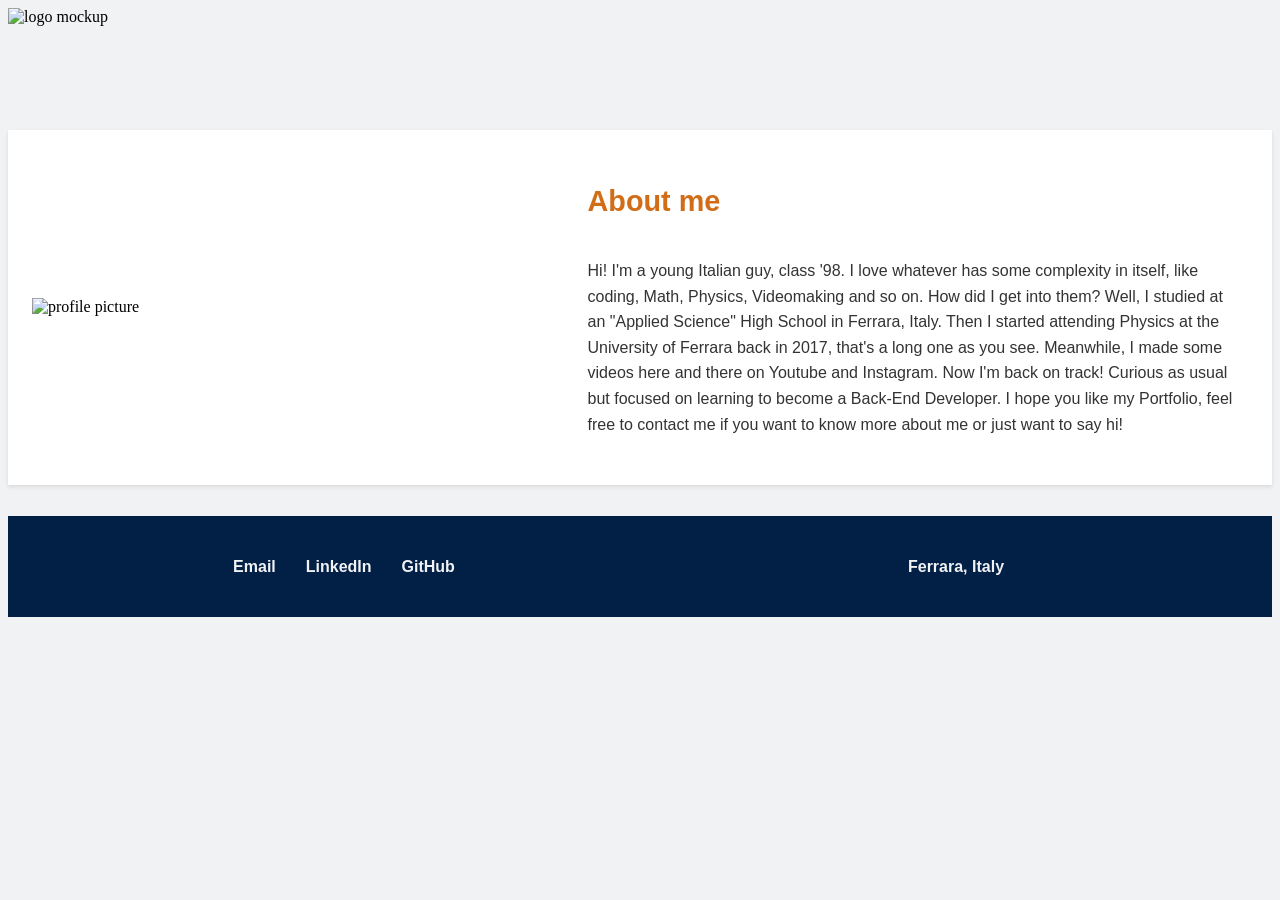
==== docs/index.html @ a234639b "try again" ====
<!DOCTYPE html>
<html lang="en">
<head>
    <meta charset="UTF-8">
    <meta name="viewport" content="width=device-width, initial-scale=1.0">

    <!-- Favicon and title of the page -->
    <title>Francesco Volpe Portfolio</title>
    <link rel="icon" type="image/x-icon" href="../images/favicon_logo/favicon.ico">
    <link rel="icon" href="../images/favicon_logo/favicon-32x32.png" sizes="32x32">
    <link rel="icon" href="../images/favicon_logo/favicon-48x48.png" sizes="48x48">
    <link rel="icon" href="../images/favicon_logo/favicon-192x192.png" sizes="192x192">
    <link rel="icon" href="../images/favicon_logo/favicon-512x512.png" sizes="512x512">
    <link rel="apple-touch-icon-precomposed" href="../images/favicon_logo/apple-touch-icon.png">

    <!-- Link to the CSS file -->
    <link rel="stylesheet" href="../css/style.css">
</head>
<body>
    <header>
        <!-- Logo Mockup at the top, navbar on the top right and my name -->
        <div class="header">
            <!-- Header backroung picture, a personal mockup -->
            <img src="../images/logo_mockup.png" alt="logo mockup">
            <!-- Navbar with cross references -->
            <nav>
                <ul>
                    <li><a href="index.html" alt="home">Home</a></li>
                    <li><a href="about.html" alt="more about me">About</a></li>
                    <li><a href="projects.html" alt="personal projects">Projects</a></li>
                    <li><a href="contact.html" alt="contact information">Contact</a></li>
                </ul>
            </nav>
            <div class="header-text">
                <h1>Francesco Volpe</h1>
                <h3>Welcome to my personal Portfolio.</h3>
            </div>
        </div>
    </header>

    <main>
        <div class="info" id="about-me">
            <img src="../images/profile_picture.png" alt="profile picture">
            <div class="info-text">
                <h2>About me</h2>
                <p>Hi! I'm a young Italian guy, class '98. I love whatever has some complexity in itself, like coding, Math, Physics, Videomaking and so on. How did I get into them? Well, I studied at an "Applied Science" High School in Ferrara, Italy. Then I started attending Physics at the University of Ferrara back in 2017, that's a long one as you see. Meanwhile, I made some videos here and there on Youtube and Instagram. Now I'm back on track! Curious as usual but focused on learning to become a Back-End Developer. I hope you like my Portfolio, feel free to contact me if you want to know more about me or just want to say hi!</p>
            </div>
        </div>
    </main>

    <footer>
        <nav>
            <ul>
                <li>
                    <a href="mailto:francesco.volpe@example.com">Email</a>
                </li>
                <li>
                    <a href="https://www.linkedin.com/in/francesco-volpe-a74a031b6/" target="_blank">LinkedIn</a>
                </li>
                <li>
                    <a href="https://github.com/TheFox43" target="_blank">GitHub</a>
                </li>
            </ul>
        </nav>
        <p>Ferrara, Italy</p>
    </footer>

    <script src="js/main.js"></script>
</body>
</html>
---- css/style.css ----
/*
** Gloabl Page Style
*/

body{
    background-color: #f0f2f4;
}

/*
** Style for the footer
*/

footer{
    background-color: #021f45;
    padding: 2% 0%;
    display: grid;
    grid-template-columns: 1fr 1fr;
    font-family: 'Montserrat', sans-serif;
}

footer nav{
    grid-column: 1 / 1;
    justify-self: center;
}

footer nav ul{
    display: flex;
    gap: 30px;
    list-style: none;
}

footer nav a{
    color: #f0f2f4;
    text-decoration: none;
    font-weight: bold;
}

footer p{
    color: #f0f2f4;
    padding-inline: 30px;
    font-weight: bold;
    grid-column: 2 / 2;
    justify-self: center;
}

@media (max-width: 768px) {
    footer nav ul{
        gap: 20px;
    }

    footer nav a{
        justify-self: start;
    }

    footer p{
        justify-self: end;
    }
}

/*
**
** Style for the index.html page
**
*/

/*
** Style for the header image and nav bar
*/

.header{
    /* Position of the header box in the page */
    display: grid;
    width: 100%;
}

.header img{
    grid-area: 1 / 1;
    width: 100%;
    height: auto;
    display: block; /* Idk what it is but it helps */
}

.header nav{
    /* Position of the nav bar inside the header box */
    grid-area: 1 / 1;
    justify-self: end;
    align-self: start;
    margin: 20px;

    /* Style of the entire nav text */
    font-family: 'Montserrat', sans-serif;
    font-size: 1em;
}

.header nav ul{
    display: flex;
    gap: 20px;
    list-style: none;
}

.header nav a{
    color: #f0f2f4;
    text-decoration: none;
    font-weight: bold;
}

/*
** Style for the header text
*/

.header-text{
    /* Position of the header text inside the header box */
    grid-area: 1 / 1;
    display: flex;
    flex-direction: column;
    justify-self: center;
    align-self: center;
    transform: translateX(+50%); /* Move the text to the right to be starting at the middle of the image */

    /* Style of the header text */
    font-family: 'Montserrat', sans-serif;
}

.header-text h1{
    /* Style of the h1 name text */
    color: #f0f2f4;
    font-size: 2.8em;
    margin: 0;
}

.header-text h3{
    /* Style of the h3 welcome text */
    color: #f0f2f4;
    font-size: 1.2em;
    margin: 5px 0 0 0;
}

/*
** Responsive design for the personal info section: smartphones
*/

@media (max-width: 768px) {
    .header nav{
        font-size: 0.8em;
    }

    .header-text{
        grid-template-columns: 1fr 1fr;
        transform: translate(+50%, +25%);
    }

    .header-text h1{
        font-size: 1.2em;
    }

    .header-text h3{
        display: none;
    }
}

/*
** Main body style
*/

/*
** Style for the personal info section
*/

.info{
    /* Position and structure of the info box in the page */
    display: grid;
    grid-template-columns: 2fr 3fr;
    width: 100%;

    /* Structure of the elements inside the info box */
    gap: 5%;
    align-items: center;
    justify-items: center;

    /* Style of the info box in the page */
    margin: 2.5% 0%;
    padding: 2.5% 0%;
    background-color: #fff;
    box-shadow: 0 2px 4px rgba(0,0,0,0.1);
}

.info img{
    width: 90%;
    height: auto;
    align-self: center;
    justify-self: center;
}

.info-text{
    /* Position of the header text inside the header box */
    display: flex;
    width: 90%;
    flex-direction: column;
    align-self: center;
    justify-self: center;

    /* Style of the header text */
    font-family: 'Montserrat', sans-serif;
}

.info-text h2{
    font-size: 1.8em;
    color: #d16d16;
}

.info-text p{
    font-size: 1em;
    line-height: 1.6;
    color: #333;
}

.info-text p a{
    color: #d16d16;
    text-decoration: none;
    font-weight: bold;
}

/*
** Responsive design for the personal info section: smartphones
*/

@media (max-width: 768px) {
    .info {
        grid-template-columns: 1fr;
        gap: 20px;
    }

    .info img {
        width: 80%;
        height: auto;
        grid-row: auto;
    }

    .info-text h2{
        font-size: 1.5em;
    }
}

/*
**
** Style for the about.html page
**
*/

.info-welcome{
    /* Position and structure of the info box in the page */
    width: 100%;
    align-items: center;

    /* Style of the info box in the page */
    margin: 2% 0%;
    padding: 2% 0%;
    background-color: #fff;
    box-shadow: 0 2px 4px rgba(0,0,0,0.1);

    /* Style of the header text */
    font-family: 'Montserrat', sans-serif;
}

.info-welcome h2{
    padding-inline: 5%;
    font-size: 1.8em;
    color: #d16d16;
}

.info-welcome p{
    padding-inline: 5%;
    font-size: 1em;
    line-height: 1.6;
    color: #333;
}

/*
** Responsive design for the personal info welcome section: smartphones
*/

@media (max-width: 768px) {
    .info-welcome h2{
        text-align: center;
        font-size: 1.5em;
    }

    .info-welcome p{
        text-align: center;
        font-size: 1em;
    }
}

/*
** Style for the education section
*/

.edu{
    /* Position and structure of the info box in the page */
    width: 100%;

    /* Style of the info box in the page */
    margin: 2% 0%;
    padding: 2% 0%;
    background-color: #fff;
    box-shadow: 0px 2px 4px rgba(0,0,0,0.1);

    /* Style of the header text */
    font-family: 'Montserrat', sans-serif;
}

.edu h2{
    padding-inline: 5%;
    font-size: 1.8em;
    color: #d16d16;
}

.title{
    display: grid;
    width: 100%;
    grid-template-columns: 2fr 3fr;

    /* Style of the info box in the page */
    margin: 5% 0%;
    padding: 5% 0%;
    background-color: #f0f2f4;
    box-shadow: 0px 2px 4px rgba(0,0,0,0.1);

    /* Style of the header text */
    font-family: 'Montserrat', sans-serif;
}

.title p{
    grid-column: 2 / 2;
    padding-inline: 5%;
    font-size: 1em;
    line-height: 1.6;
    color: #333;
}

.school{
    grid-column: 1 / 1;
    display: flex;
    flex-direction: column;
}

.school h3{
    padding-inline: 15%;
    font-size: 1.2em;
    color: #021f45;
}

.school h4{
    padding-inline: 15%;
    font-size: 1em;
    color: #021f45;
}

/*
** Responsive design for the personal info education section: smartphones
*/

@media (max-width: 768px) {
    .edu h2{
        text-align: center;
        font-size: 1.5em;
    }

    .title{
        grid-template-columns: 1fr;
        align-items: center;
    }

    .title p{
        grid-column: 1 / 1;;
        text-align: center;
    }

    .school h3{
        margin: 0 0;
        text-align: center;
    }

    .school h4{
        margin: 0 0;
        text-align: center;
    }
}

/*
** Style for the work section
*/

.work{
    /* Position and structure of the info box in the page */
    width: 100%;

    /* Style of the info box in the page */
    margin: 2% 0%;
    padding: 2% 0%;
    background-color: #fff;
    box-shadow: 0px 2px 4px rgba(0,0,0,0.1);

    /* Style of the header text */
    font-family: 'Montserrat', sans-serif;
}

.work h2{
    padding-inline: 5%;
    font-size: 1.8em;
    color: #d16d16;
}

.job{
    /* Position and structure of the info box in the page */
    display: grid;
    width: 100%;
    grid-template-columns: 2fr 3fr;

    /* Style of the info box in the page */
    margin: 5% 0%;
    padding: 5% 0%;
    background-color: #f0f2f4;
    box-shadow: 0px 2px 4px rgba(0,0,0,0.1);

    /* Style of the header text */
    font-family: 'Montserrat', sans-serif;
}

.job p{
    grid-column: 2 / 2;
    padding-inline: 5%;
    font-size: 1em;
    line-height: 1.6;
    color: #333;
}

.company{
    grid-column: 1 / 1;
    display: flex;
    flex-direction: column;
}

.company h3{
    padding-inline: 15%;
    font-size: 1.2em;
    color: #021f45;
}

.company h4{
    padding-inline: 15%;
    font-size: 1em;
    color: #021f45;
}

/*
** Responsive design for the personal info work section: smartphones
*/

@media (max-width: 768px) {
    .work h2{
        text-align: center;
        font-size: 1.5em;
    }

    .job{
        grid-template-columns: 1fr;
        align-items: center;
    }

    .job p{
        grid-column: 1 / 1;
        text-align: center;
    }

    .company h3{
        margin: 0 0;
        text-align: center;
    }

    .company h4{
        margin: 0 0;
        text-align: center;
    }
}

/*
**
** Style for the contact.html page
**
*/

/*
** Style for the contact form section
*/

.contact{
    /* Position and structure of the form box in the page */
    width: 100%;
    display: grid;
    grid-template-columns: 2fr 3fr;
    gap: 5%;

    /* Style of the form box in the page */
    margin: 2% 0%;
    padding: 2% 0%;
    background-color: #fff;
    box-shadow: 0px 2px 4px rgba(0,0,0,0.1);

    /* Style of the form text */
    font-family: 'Montserrat', sans-serif;
}

.contact h2{
    grid-column: 1;
    padding-inline: 10%;
    font-size: 1.8em;
    color: #d16d16;
}

.contact form{
    grid-column: 1;
    width: 100%;

    display: flex;
    flex-direction: column;
    gap: 5%;
    padding-inline: 10%;
    justify-items: start;
    align-items: center;
}

.contact form label{
    display: flex;
    flex-direction: column;
    align-self: flex-start;
    color: #021f45;
    font-size: 1em;
}

.contact form input{
    width: 100%;
    margin: 2% 0%;
    padding: 5% 5%;
    font-family: 'Montserrat', sans-serif;
    border: 2px solid #021f45;
    border-radius: 8px;
}

.contact form textarea{
    width: 100%;
    max-width: none;
    margin: 2% 0%;
    padding: 5% 5%;
    font-family: 'Montserrat', sans-serif;
    border: 2px solid #021f45;
    border-radius: 8px;
}

.contact form button{
    align-self: flex-start;
    margin: 2% 0%;
    padding: 10px 20px;
    background-color: #d16d16;
    color: #f0f2f4;
    border: 2px solid #021f45;
    border-radius: 8px;
    font-weight: bold;
    cursor: pointer;
    font-family: 'Montserrat', sans-serif;
}

.maps{
    grid-column: 2;
    width: 100%;
    display: flex;
    justify-self: center;
    align-self: center;
}

.maps iframe{
    width: 90%;
    height: 90%;
    min-height: 400px;
    border-radius: 8px;
}

/*
** Responsive design for the contact form section: smartphones
*/

@media (max-width: 768px) {
    .contact{
        grid-template-columns: 1fr;
        align-items: center;
    }

    .contact h2{
        grid-column: 1;
        text-align: center;
        font-size: 1.5em;
    }

    .contact form{
        grid-column: 1;
        align-items: center;
        justify-self: center;
    }

    .contact form label{
        align-items: center;
        justify-self: center;
    }

    .contact form button{
        align-self: center;
    }

    .maps{
        grid-column: 1;
        align-self: center;
        justify-self: center;
        min-height: 250px;
    }
}
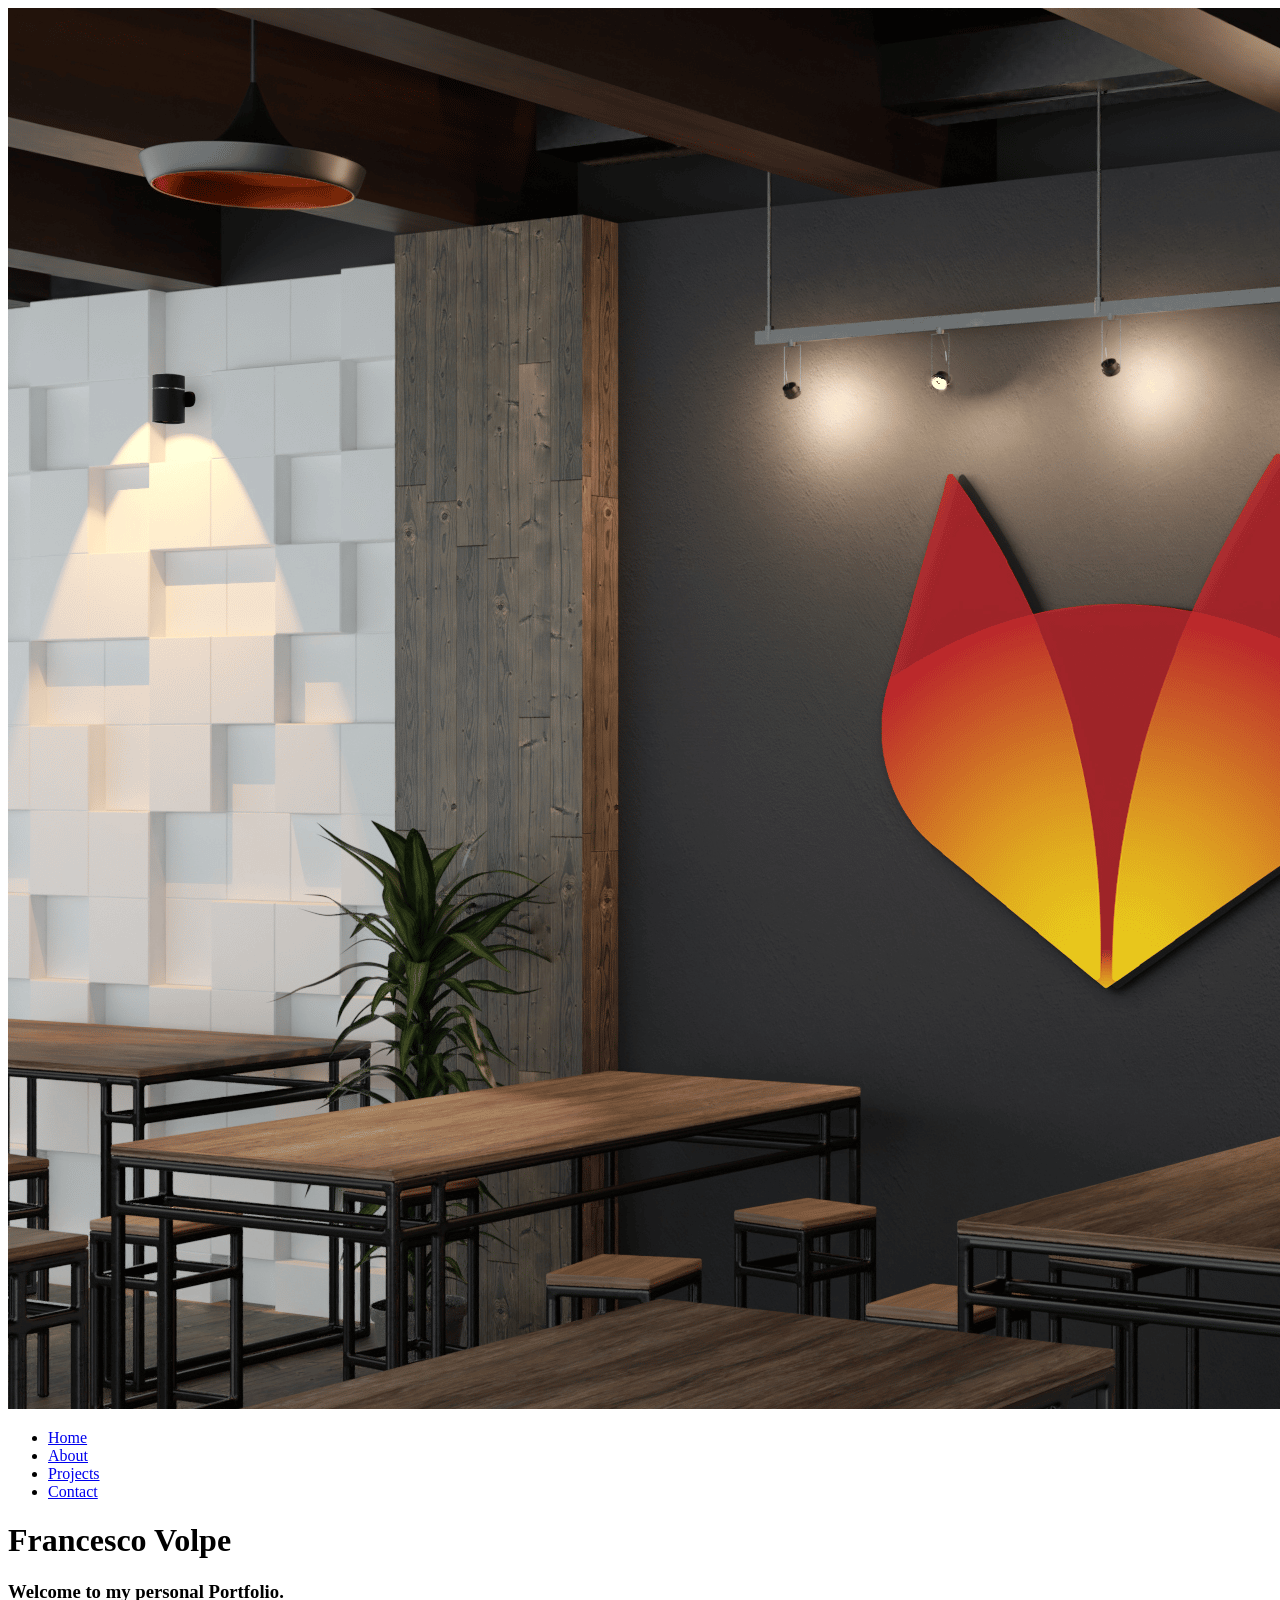
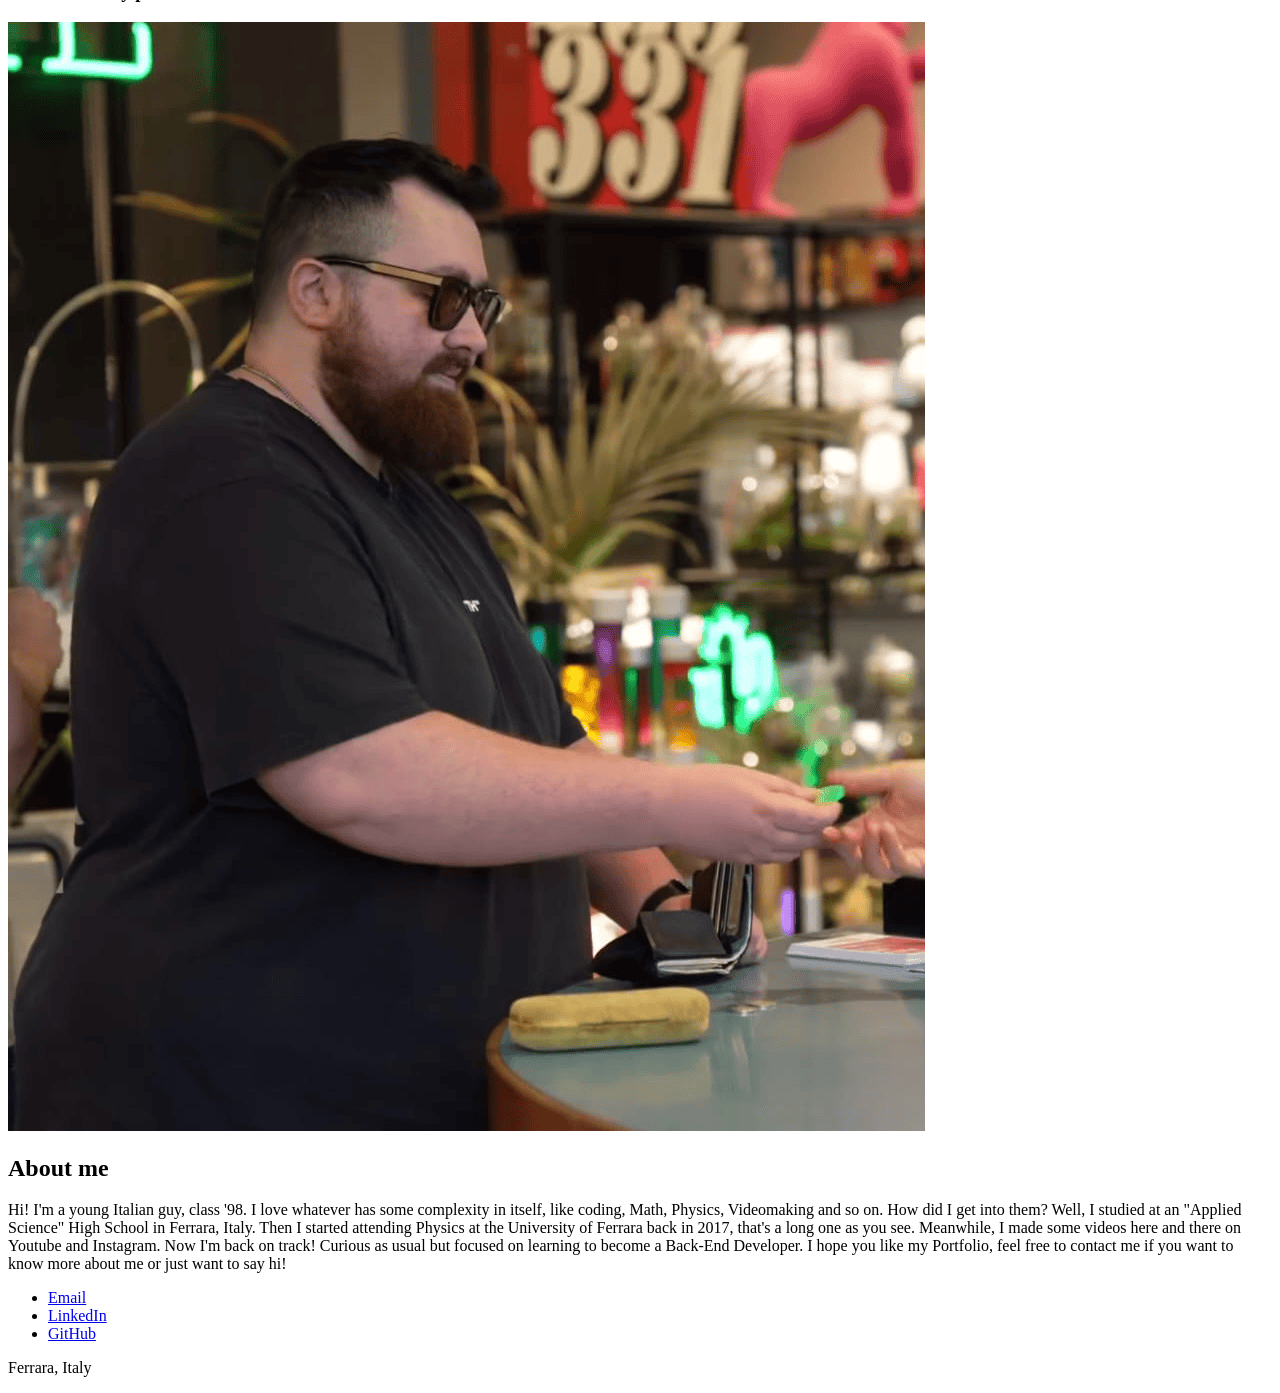
==== commit 57b2f0ff: "changed relative paths" ====
--- a/docs/index.html
+++ b/docs/index.html
@@ -6,22 +6,22 @@
 
     <!-- Favicon and title of the page -->
     <title>Francesco Volpe Portfolio</title>
-    <link rel="icon" type="image/x-icon" href="../images/favicon_logo/favicon.ico">
-    <link rel="icon" href="../images/favicon_logo/favicon-32x32.png" sizes="32x32">
-    <link rel="icon" href="../images/favicon_logo/favicon-48x48.png" sizes="48x48">
-    <link rel="icon" href="../images/favicon_logo/favicon-192x192.png" sizes="192x192">
-    <link rel="icon" href="../images/favicon_logo/favicon-512x512.png" sizes="512x512">
-    <link rel="apple-touch-icon-precomposed" href="../images/favicon_logo/apple-touch-icon.png">
+    <link rel="icon" type="image/x-icon" href="images/favicon_logo/favicon.ico">
+    <link rel="icon" href="images/favicon_logo/favicon-32x32.png" sizes="32x32">
+    <link rel="icon" href="images/favicon_logo/favicon-48x48.png" sizes="48x48">
+    <link rel="icon" href="images/favicon_logo/favicon-192x192.png" sizes="192x192">
+    <link rel="icon" href="images/favicon_logo/favicon-512x512.png" sizes="512x512">
+    <link rel="apple-touch-icon-precomposed" href="images/favicon_logo/apple-touch-icon.png">
 
     <!-- Link to the CSS file -->
-    <link rel="stylesheet" href="../css/style.css">
+    <link rel="stylesheet" href="css/style.css">
 </head>
 <body>
     <header>
         <!-- Logo Mockup at the top, navbar on the top right and my name -->
         <div class="header">
             <!-- Header backroung picture, a personal mockup -->
-            <img src="../images/logo_mockup.png" alt="logo mockup">
+            <img src="images/logo_mockup.png" alt="logo mockup">
             <!-- Navbar with cross references -->
             <nav>
                 <ul>
@@ -40,7 +40,7 @@
 
     <main>
         <div class="info" id="about-me">
-            <img src="../images/profile_picture.png" alt="profile picture">
+            <img src="images/profile_picture.png" alt="profile picture">
             <div class="info-text">
                 <h2>About me</h2>
                 <p>Hi! I'm a young Italian guy, class '98. I love whatever has some complexity in itself, like coding, Math, Physics, Videomaking and so on. How did I get into them? Well, I studied at an "Applied Science" High School in Ferrara, Italy. Then I started attending Physics at the University of Ferrara back in 2017, that's a long one as you see. Meanwhile, I made some videos here and there on Youtube and Instagram. Now I'm back on track! Curious as usual but focused on learning to become a Back-End Developer. I hope you like my Portfolio, feel free to contact me if you want to know more about me or just want to say hi!</p>
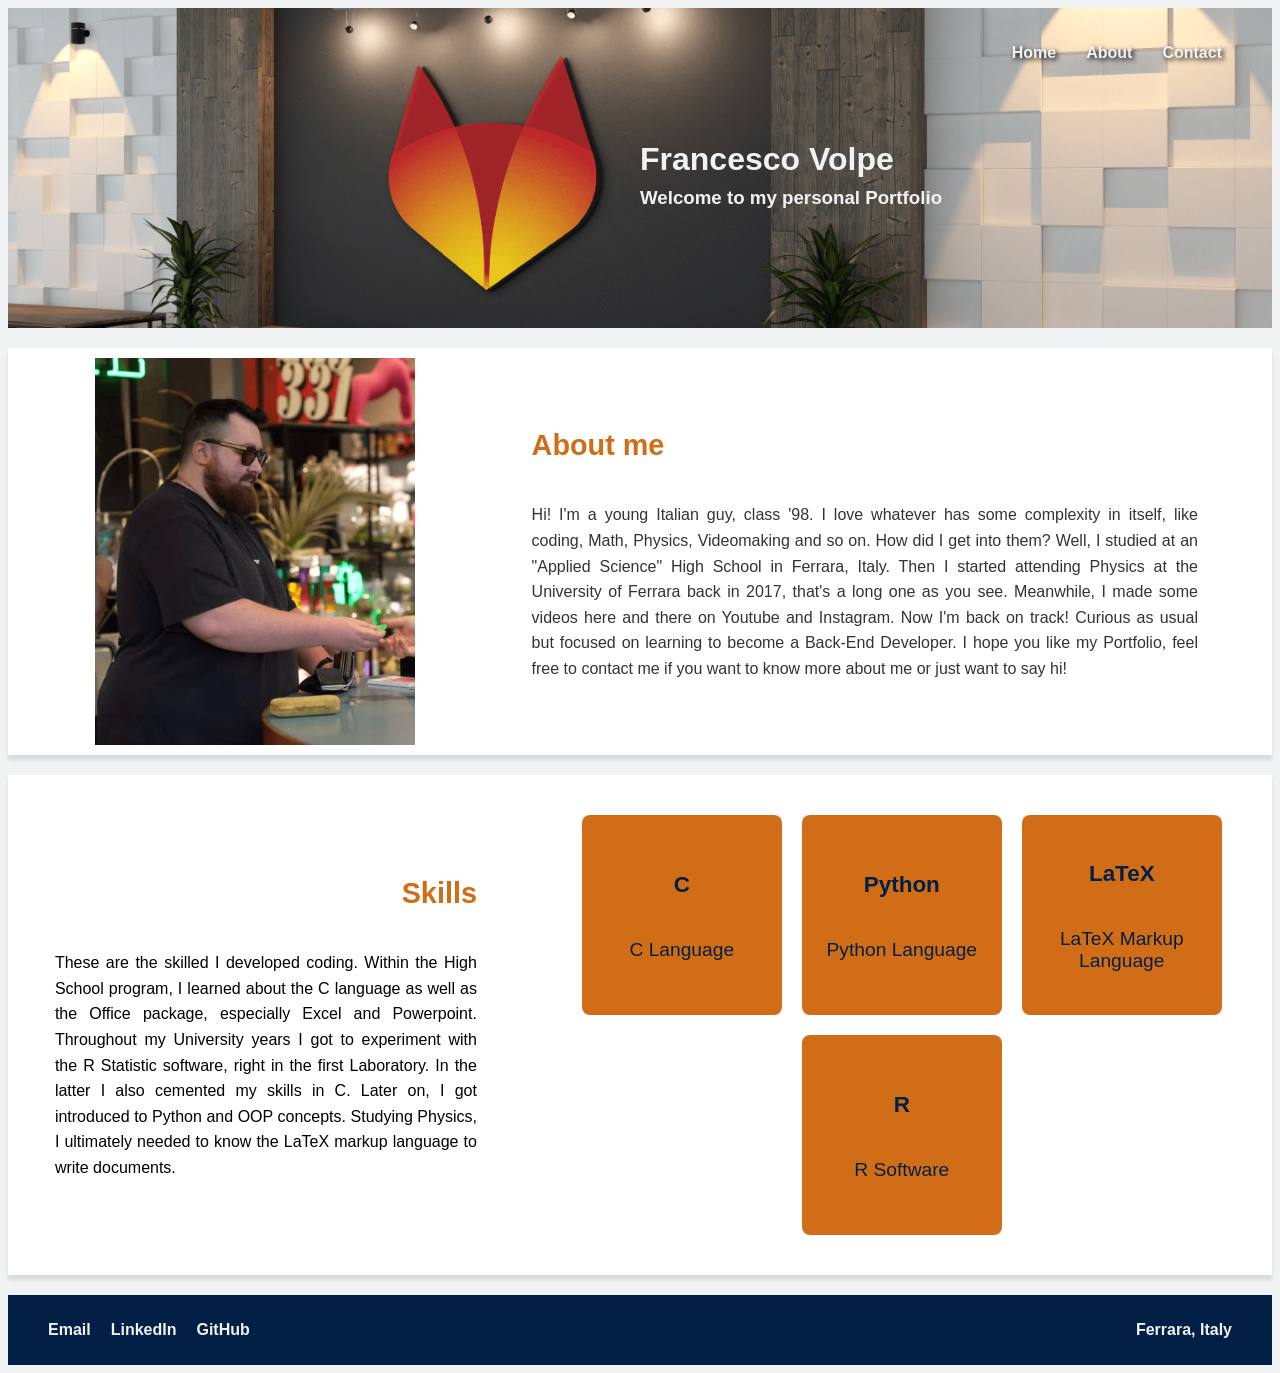
==== commit 727e2003: "responsive for the skills section, adjusted some style for edu and work, centered some things" ====
--- a/docs/index.html
+++ b/docs/index.html
@@ -19,23 +19,18 @@
 <body>
     <header>
         <!-- Logo Mockup at the top, navbar on the top right and my name -->
-        <div class="header">
-            <!-- Header backroung picture, a personal mockup -->
-            <img src="images/logo_mockup.png" alt="logo mockup">
-            <!-- Navbar with cross references -->
-            <nav>
-                <ul>
-                    <li><a href="index.html" alt="home">Home</a></li>
-                    <li><a href="about.html" alt="more about me">About</a></li>
-                    <li><a href="projects.html" alt="personal projects">Projects</a></li>
-                    <li><a href="contact.html" alt="contact information">Contact</a></li>
-                </ul>
-            </nav>
-            <div class="header-text">
-                <h1>Francesco Volpe</h1>
-                <h3>Welcome to my personal Portfolio.</h3>
-            </div>
-        </div>
+        <!-- Header backroung picture, a personal mockup -->
+        <img src="images/logo_mockup.png" alt="logo mockup">
+        <!-- Navbar with cross references -->
+        <nav>
+            <ul>
+                <li><a href="index.html" alt="home">Home</a></li>
+                <li><a href="about.html" alt="more about me">About</a></li>
+                <li><a href="contact.html" alt="contact information">Contact</a></li>
+            </ul>
+        </nav>
+        <h1>Francesco Volpe</h1>
+        <h3>Welcome to my personal Portfolio</h3>
     </header>
 
     <main>
@@ -44,6 +39,59 @@
             <div class="info-text">
                 <h2>About me</h2>
                 <p>Hi! I'm a young Italian guy, class '98. I love whatever has some complexity in itself, like coding, Math, Physics, Videomaking and so on. How did I get into them? Well, I studied at an "Applied Science" High School in Ferrara, Italy. Then I started attending Physics at the University of Ferrara back in 2017, that's a long one as you see. Meanwhile, I made some videos here and there on Youtube and Instagram. Now I'm back on track! Curious as usual but focused on learning to become a Back-End Developer. I hope you like my Portfolio, feel free to contact me if you want to know more about me or just want to say hi!</p>
+            </div>
+        </div>
+
+        <div class="skills">
+            <div class="skills-intro">
+                <h2>Skills</h2>
+                <p>These are the skilled I developed coding. Within the High School program, I learned about the C language as well as the Office package, especially Excel and Powerpoint. Throughout my University years I got to experiment with the R Statistic software, right in the first Laboratory. In the latter I also cemented my skills in C. Later on, I got introduced to Python and OOP concepts. Studying Physics, I ultimately needed to know the LaTeX markup language to write documents.</p>
+            </div>
+            <div class="skill-cards">
+                <div class="card">
+                    <div class="card-inner">
+                        <div class="card-front">
+                            <h3>C</h3>
+                            <p>C Language</p>
+                        </div>
+                        <div class="card-back">
+                            <p>Programming language</p>
+                        </div>
+                    </div>
+                </div>
+                <div class="card">
+                    <div class="card-inner">
+                        <div class="card-front">
+                            <h3>Python</h3>
+                            <p>Python Language</p>
+                        </div>
+                        <div class="card-back">
+                            <p>Programming Language</p>
+                        </div>
+                    </div>
+                </div>
+                <div class="card">
+                    <div class="card-inner">
+                        <div class="card-front">
+                            <h3>LaTeX</h3>
+                            <p>LaTeX Markup Language</p>
+                        </div>
+                        <div class="card-back">
+                            <p>Markup Book-Language</p>
+                        </div>
+                    </div>
+                </div>
+                <div class="card">
+                    <div class="card-inner">
+                        <div class="card-front">
+                            <h3>R</h3>
+                            <p>R Software</p>
+                        </div>
+                        <div class="card-back">
+                            <p>Statistics Software & Language</p>
+                        </div>
+                    </div>
+                </div>
             </div>
         </div>
     </main>
@@ -62,7 +110,7 @@
                 </li>
             </ul>
         </nav>
-        <p>Ferrara, Italy</p>
+        <p><a href="https://maps.app.goo.gl/qTKh9sCd3nWnhoSq8" alt="city">Ferrara, Italy</a></p>
     </footer>
 
     <script src="js/main.js"></script>
--- a/docs/css/style.css
+++ b/docs/css/style.css
@@ -0,0 +1,784 @@
+/*
+** Gloabl Page Style
+*/
+
+body{
+    background-color: #f0f2f4;
+}
+
+/*
+** Style for the header image and nav bar
+*/
+
+header{
+    /* Position of the header box in the page */
+    width: 100%;
+    height: 320px;
+    position: relative;
+    font-family: 'Montserrat', sans-serif;
+}
+
+header img{
+    position: absolute;
+    top: 0;
+    left: 0;
+    width: 100%;
+    height: 100%;
+    object-fit: cover;
+    z-index: -1; /* Don't know, don't ask */
+}
+
+header nav{
+    /* Position of the nav bar inside the header box */
+    position: absolute;
+    top: 20px;
+    right: 50px;
+    margin: 0;
+}
+
+header nav ul{
+    display: flex;
+    gap: 30px;
+    list-style: none;
+}
+
+header nav ul a{
+    color: #f0f2f4;
+    text-decoration: none;
+    font-weight: bold;
+    text-shadow: 2px 2px 5px black;
+}
+
+header h1,
+header h3{
+    position: absolute;
+    /* Style of the h1 name text */
+    color: #f0f2f4;
+    white-space: nowrap;
+}
+
+header h1{
+    top: 35%;
+    left: 50%;
+}
+
+header h3{
+    top: 50%;
+    left: 50%;
+}
+
+/*
+** Responsive design for the personal info section: smartphones
+*/
+
+@media (max-width: 768px){
+    header{
+        height: 220px;
+    }
+
+    header img{
+        height: 220px;
+    }
+
+    header h1{
+        top: 25%;
+        left: 50%;
+        transform: translateX(-50%);
+        font-size: 1.8em;
+    }
+
+    header h3{
+        top: 40%;
+        left: 50%;
+        transform: translateX(-50%);
+        font-size: 1.2em;
+    }
+
+    header nav{
+        top: 10px;
+        right: 20px;
+    }
+
+    header nav ul{
+        gap: 15px;
+    }
+}
+
+/*
+** Style for the footer
+*/
+
+footer{
+    /* Position of the items inside */
+    display: flex;
+    justify-content: space-between;
+    align-items: center;
+    gap: 40px;
+
+    /* Dimensions of the footer */
+    width: 100%;
+    padding: 10px 0px;
+
+    /* Style of the footer box */
+    background-color: #021f45;
+    font-family: 'Montserrat', sans-serif;
+}
+
+footer nav ul{
+    display: flex;
+    gap: 20px;
+    list-style: none;
+}
+
+footer nav ul a,
+footer p,
+footer p a{
+    color: #f0f2f4;
+    text-decoration: none;
+    font-weight: bold;
+}
+
+footer p{
+    padding-right: 40px;
+}
+
+/*
+** Responsive design for the footer
+*/
+
+@media (max-width: 768px){
+    footer p{
+        padding-right: 25px;
+    }
+}
+
+/*
+**
+** Style for the index.html page
+**
+*/
+
+/*
+** Main body style
+*/
+
+/*
+** Style for the personal info section
+*/
+
+.info{
+    /* Position and structure of the info box in the page */
+    display: grid;
+    grid-template-columns: 2fr 3fr;
+    width: 100%;
+
+    /* Structure of the elements inside the info box */
+    gap: 30px;
+    align-items: center;
+    justify-items: center;
+
+    /* Style of the info box in the page */
+    margin: 20px 0;
+    padding: 10px 0;
+    background-color: #fff;
+    box-shadow: 0 5px 4px rgba(0,0,0,0.1);
+}
+
+.info img{
+    width: 90%;
+    max-width: 320px;
+    height: auto;
+    align-self: center;
+    justify-self: center;
+}
+
+.info-text{
+    /* Position of the header text inside the header box */
+    display: flex;
+    width: 90%;
+    flex-direction: column;
+    align-self: center;
+    justify-self: start;
+
+    /* Style of the header text */
+    font-family: 'Montserrat', sans-serif;
+}
+
+.info-text h2{
+    font-size: 1.8em;
+    color: #d16d16;
+}
+
+.info-text p{
+    text-align: justify;
+    font-size: 1em;
+    line-height: 1.6;
+    color: #333;
+}
+
+.info-text p a{
+    color: #d16d16;
+    text-decoration: none;
+    font-weight: bold;
+}
+
+/*
+** Responsive design for the personal info section: smartphones
+*/
+
+@media (max-width: 768px) {
+    .info{
+        grid-template-columns: 1fr;
+        gap: 20px;
+    }
+
+    .info img{
+        width: 80%;
+        height: auto;
+        max-width: 250px;
+        grid-row: auto;
+    }
+
+    .info-text{
+        align-items: center;
+        justify-self: center;
+    }
+
+    .info-text h2{
+        font-size: 1.5em;
+        text-align: center;
+    }
+
+    .info-text p{
+        text-align: center;
+    }
+}
+
+/*
+** Style structured in cards for the skills section
+*/
+
+.skills{
+    /* Style inside of the skills box */
+    display: grid;
+    grid-template-columns: 2fr 3fr;
+    gap: 30px;
+    align-items: center;
+    justify-items: center;
+
+    /* Style of the skills box in the page */
+    width: 100%;
+    margin: 20px 0;
+    padding: 10px 0;
+    background-color: #fff;
+    box-shadow: 0px 5px 4px rgba(0,0,0,0.1);
+
+    /* Style of the header text */
+    font-family: 'Montserrat', sans-serif;
+}
+
+.skills-intro{
+    width: 90%;
+    display: flex;
+    flex-direction: column;
+    align-items: end;
+}
+
+.skills-intro h2{
+    font-size: 1.8em;
+    color: #d16d16;
+}
+
+.skills-intro p{
+    text-align: justify;
+    padding-left: 5%;
+    line-height: 1.6;
+}
+
+.skill-cards{
+    width: 90%;
+    margin: 20px 0;
+    padding: 10px 0;
+
+    /* Style of the cards inside the box */
+    display: flex;
+    flex-wrap: wrap;
+    gap: 20px;
+    justify-content: center;
+}
+
+.card{
+    width: 200px;
+    height: 200px;
+    padding: 0 0px;
+    perspective: 1000px;
+}
+
+.card-inner{
+    width: 100%;
+    height: 100%;
+    position: relative;
+    transition: transform 0.5s;
+    transform-style: preserve-3d;
+}
+
+/* Rotation on mouse hovering */
+.card:hover .card-inner{
+    transform: rotateY(180deg);
+}
+
+.card-front, .card-back{
+    position: absolute;
+    width: 100%;
+    height: 100%;
+    backface-visibility: hidden;
+    display: flex;
+    justify-content: center;
+    align-items: center;
+    font-size: 1.2em;
+}
+
+.card-front p, .card-back p{
+    padding-inline: 5%;
+}
+
+.card-front{
+    border-radius: 8px;
+    display: flex;
+    flex-direction: column;
+    text-align: center;
+    background: #d16d16;
+    color: #021f45;
+}
+
+.card-back{
+    border-radius: 8px;
+    text-align: center;
+    background: #021f45;
+    color: #f0f2f4;
+    transform: rotateY(180deg);
+}
+
+/*
+** Responsive design for the section: smartphones
+*/
+
+@media (max-width: 768px) {
+    .skills{
+        grid-template-columns: 1fr;
+        gap: 20px;
+    }
+
+    .skills-intro{
+        align-items: center;
+    }
+
+    .skills-intro h2{
+        font-size: 1.5em;
+    }
+
+    .skills-intro p{
+        text-align: center;
+        padding-left: 0;
+        padding-inline: 5%;
+        font-size: 1em;
+    }
+}
+
+/*
+**
+** Style for the about.html page
+**
+*/
+
+.info-welcome{
+    /* Position and structure of the info box in the page */
+    width: 100%;
+    align-items: center;
+
+    /* Style of the info box in the page */
+    margin: 20px 0;
+    padding: 10px 0;
+    background-color: #fff;
+    box-shadow: 0px 5px 4px rgba(0,0,0,0.1);
+
+    /* Style of the header text */
+    font-family: 'Montserrat', sans-serif;
+}
+
+.info-welcome h2{
+    padding-inline: 5%;
+    font-size: 1.8em;
+    color: #d16d16;
+}
+
+.info-welcome p{
+    padding-inline: 5%;
+    font-size: 1em;
+    line-height: 1.6;
+    color: #333;
+}
+
+/*
+** Responsive design for the personal info welcome section: smartphones
+*/
+
+@media (max-width: 768px) {
+    .info-welcome h2{
+        text-align: center;
+        font-size: 1.5em;
+    }
+
+    .info-welcome p{
+        text-align: center;
+        font-size: 1em;
+    }
+}
+
+/*
+** Style for the education section
+*/
+
+.edu{
+    /* Position and structure of the info box in the page */
+    width: 100%;
+
+    /* Style of the info box in the page */
+    margin: 20px 0;
+    padding: 10px 0;
+    background-color: #fff;
+    box-shadow: 0px 5px 4px rgba(0,0,0,0.1);
+
+    /* Style of the header text */
+    font-family: 'Montserrat', sans-serif;
+}
+
+.edu h2{
+    padding-inline: 5%;
+    font-size: 1.8em;
+    color: #d16d16;
+}
+
+.title{
+    /* Style of the box */
+    width: 95%;
+    border-radius: 8px;
+    justify-self: center;
+
+    /* Position of the items inside this box */
+    display: grid;
+    grid-template-columns: 2fr 3fr;
+
+    /* Style of the info box in the page */
+    margin: 20px 0;
+    padding: 10px 0;
+    background-color: #f0f2f4;
+    box-shadow: 0px 5px 4px rgba(0,0,0,0.1);
+
+    /* Style of the header text */
+    font-family: 'Montserrat', sans-serif;
+}
+
+.title p{
+    text-align: justify;
+    align-self: center;
+    padding-inline: 5%;
+    font-size: 1em;
+    line-height: 1.6;
+    color: #333;
+}
+
+.school{
+    display: flex;
+    flex-direction: column;
+    align-self: center;
+}
+
+.school h3{
+    margin: 0 0;
+    padding: 10px 7%;
+    font-size: 1.2em;
+    color: #021f45;
+}
+
+.school h4{
+    margin: 0 0;
+    padding: 10px 7%;
+    font-size: 1em;
+    color: #021f45;
+}
+
+/*
+** Responsive design for the personal info education section: smartphones
+*/
+
+@media (max-width: 768px) {
+    .edu h2{
+        text-align: center;
+        font-size: 1.5em;
+    }
+
+    .title{
+        grid-template-columns: 1fr;
+        align-items: center;
+        padding: 15px 0;
+    }
+
+    .title p{
+        text-align: center;
+    }
+
+    .school h3,
+    .school h4{
+        text-align: center;
+        margin: 0 0;
+    }
+}
+
+/*
+** Style for the work section
+*/
+
+.work{
+    /* Position and structure of the info box in the page */
+    width: 100%;
+
+    /* Style of the info box in the page */
+    margin: 20px 0;
+    padding: 10px 0;
+    background-color: #fff;
+    box-shadow: 0px 5px 4px rgba(0,0,0,0.1);
+
+    /* Style of the header text */
+    font-family: 'Montserrat', sans-serif;
+}
+
+.work h2{
+    font-size: 1.8em;
+    padding-inline: 5%;
+    color: #d16d16;
+}
+
+.job{
+    /* Style of the box */
+    width: 95%;
+    border-radius: 8px;
+    justify-self: center;
+
+    /* Position and structure of the info box in the page */
+    display: grid;
+    grid-template-columns: 2fr 3fr;
+
+    /* Style of the info box in the page */
+    margin: 20px 0;
+    padding: 10px 0;
+    background-color: #f0f2f4;
+    box-shadow: 0px 5px 4px rgba(0,0,0,0.1);
+
+    /* Style of the header text */
+    font-family: 'Montserrat', sans-serif;
+}
+
+.job p{
+    align-self: center;
+    font-size: 1em;
+    line-height: 1.6;
+    color: #333;
+}
+
+.company{
+    display: flex;
+    flex-direction: column;
+    align-self: center;
+}
+
+.company h3{
+    margin: 0 0;
+    padding: 10px 7%;
+    font-size: 1.2em;
+    color: #021f45;
+}
+
+.company h4{
+    margin: 0 0;
+    padding: 10px 7%;
+    font-size: 1em;
+    color: #021f45;
+}
+
+/*
+** Responsive design for the personal info work section: smartphones
+*/
+
+@media (max-width: 768px) {
+    .work h2{
+        text-align: center;
+        font-size: 1.5em;
+    }
+
+    .job{
+        grid-template-columns: 1fr;
+        align-items: center;
+    }
+
+    .job p{
+        text-align: center;
+    }
+
+    .company h3,
+    .company h4{
+        margin: 0 0;
+        text-align: center;
+    }
+}
+
+/*
+**
+** Style for the contact.html page
+**
+*/
+
+/*
+** Style for the contact form section
+*/
+
+.contact{
+    /* Position and structure of the form box in the page */
+    width: 100%;
+    display: grid;
+    grid-template-columns: 2fr 3fr;
+
+    /* Style of the form box in the page */
+    margin: 2% 0%;
+    padding: 2% 0%;
+    background-color: #fff;
+    box-shadow: 0px 5px 4px rgba(0,0,0,0.1);
+
+    /* Style of the form text */
+    font-family: 'Montserrat', sans-serif;
+}
+
+.contact h2{
+    grid-column: 1;
+    padding-inline: 10%;
+    font-size: 1.8em;
+    color: #d16d16;
+}
+
+.contact form{
+    grid-column: 1;
+    width: 100%;
+
+    display: flex;
+    flex-direction: column;
+    gap: 20px;
+    padding-inline: 10%;
+    align-items: stretch;
+}
+
+.contact form label{
+    display: flex;
+    flex-direction: column;
+    gap: 10px;
+    align-self: flex-start;
+    color: #021f45;
+    font-size: 1em;
+}
+
+.contact form label input{
+    width: 100%;
+    min-width: 200px;
+    padding: 5% 5%;
+    font-family: 'Montserrat', sans-serif;
+    border: 2px solid #021f45;
+    border-radius: 8px;
+}
+
+.contact form label textarea{
+    width: 100%;
+    min-width: 200px;
+    min-height: 250px;
+    margin: 2% 0%;
+    padding: 5% 5%;
+    font-family: 'Montserrat', sans-serif;
+    border: 2px solid #021f45;
+    border-radius: 8px;
+}
+
+.contact form button{
+    align-self: flex-start;
+    padding: 10px 20px;
+    background-color: #d16d16;
+    color: #f0f2f4;
+    border: 2px solid #021f45;
+    border-radius: 8px;
+    font-weight: bold;
+    cursor: pointer;
+    font-family: 'Montserrat', sans-serif;
+}
+
+.maps{
+    grid-column: 2;
+    width: 100%;
+    max-width: 750px;
+    display: flex;
+    justify-content: start;
+    align-self: center;
+}
+
+.maps iframe{
+    width: 90%;
+    height: 90%;
+    min-height: 350px;
+    border-radius: 8px;
+}
+
+/*
+** Responsive design for the contact form section: smartphones
+*/
+
+@media (max-width: 768px) {
+    .contact{
+        grid-template-columns: 1fr;
+        align-items: center;
+    }
+
+    .contact h2{
+        text-align: center;
+        font-size: 1.5em;
+    }
+
+    .contact form{
+        justify-self: center;
+        align-self: center;
+        align-items: center;
+    }
+
+    .contact form label{
+        text-align: center;
+        align-self: center;
+        justify-self: center;
+    }
+
+    .contact form label input{
+        align-self: center;
+        justify-self: center;
+    }
+
+    .contact form label textarea{
+        align-self: center;
+        justify-self: center;
+    }
+
+    .contact form button{
+        align-self: center;
+    }
+
+    .maps{
+        grid-column: 1;
+        align-self: center;
+        justify-self: center;
+        min-height: 250px;
+        margin: 20px 0;
+    }
+}
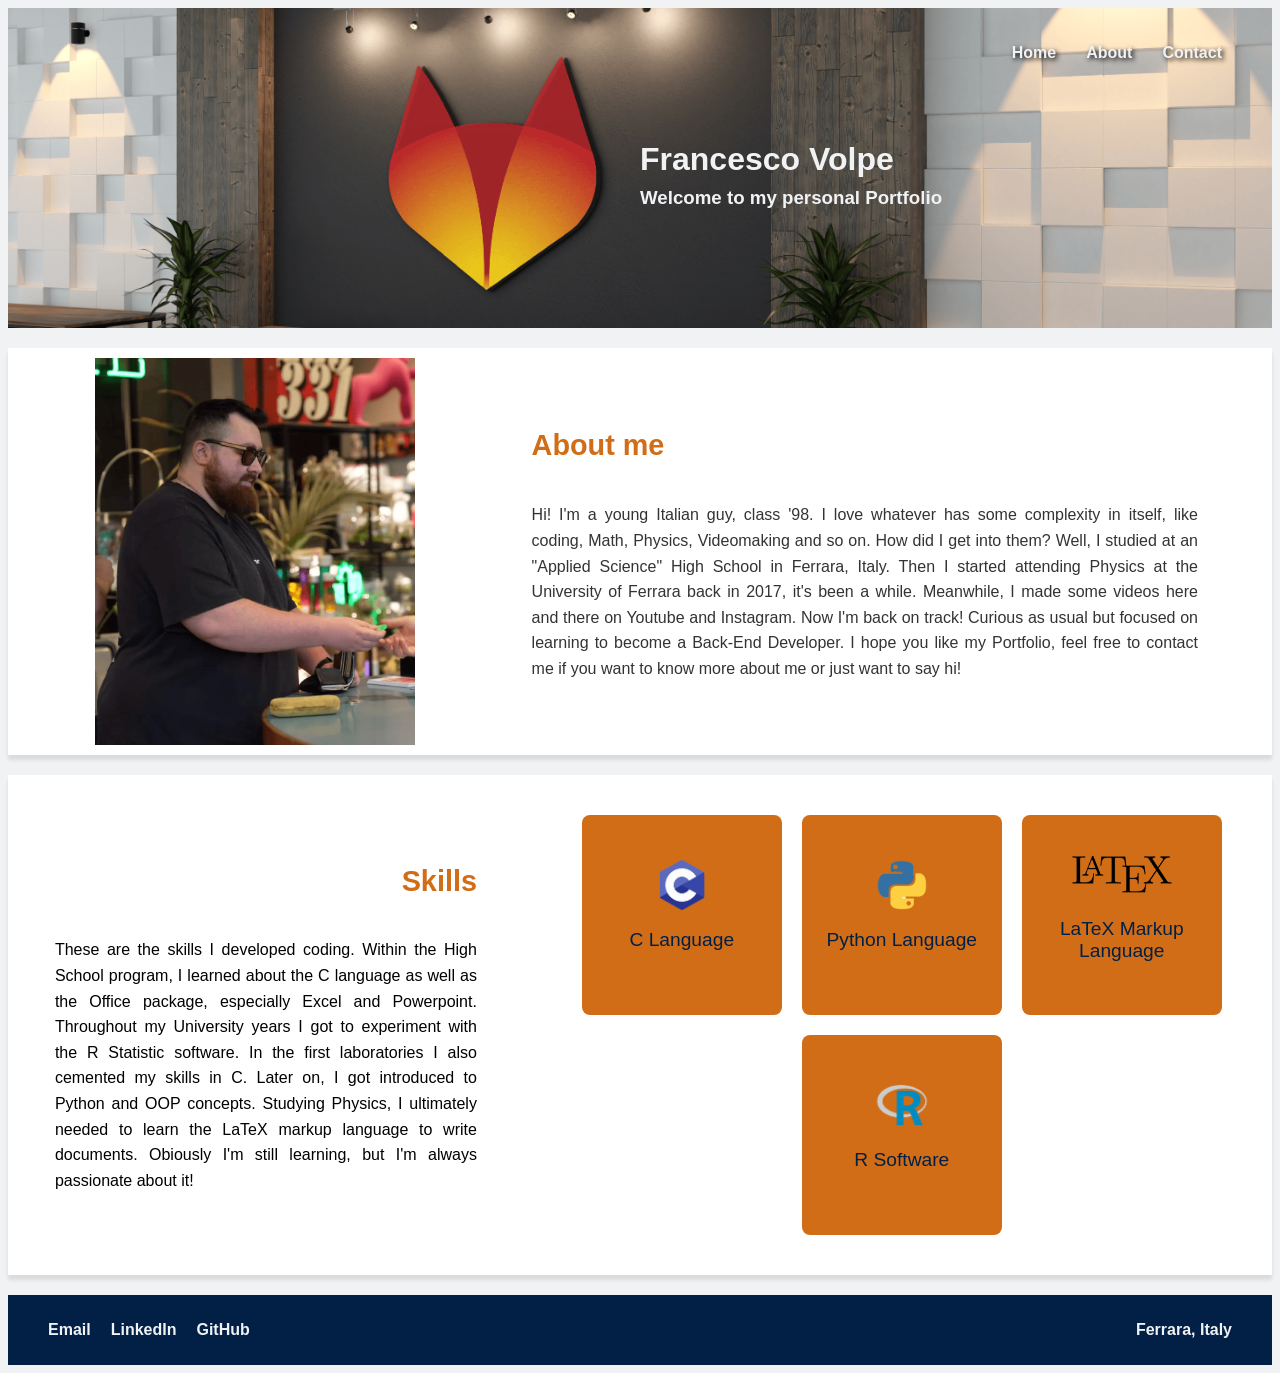
==== commit 40b5cd0b: "languages icons added" ====
--- a/docs/index.html
+++ b/docs/index.html
@@ -38,20 +38,20 @@
             <img src="images/profile_picture.png" alt="profile picture">
             <div class="info-text">
                 <h2>About me</h2>
-                <p>Hi! I'm a young Italian guy, class '98. I love whatever has some complexity in itself, like coding, Math, Physics, Videomaking and so on. How did I get into them? Well, I studied at an "Applied Science" High School in Ferrara, Italy. Then I started attending Physics at the University of Ferrara back in 2017, that's a long one as you see. Meanwhile, I made some videos here and there on Youtube and Instagram. Now I'm back on track! Curious as usual but focused on learning to become a Back-End Developer. I hope you like my Portfolio, feel free to contact me if you want to know more about me or just want to say hi!</p>
+                <p>Hi! I'm a young Italian guy, class '98. I love whatever has some complexity in itself, like coding, Math, Physics, Videomaking and so on. How did I get into them? Well, I studied at an "Applied Science" High School in Ferrara, Italy. Then I started attending Physics at the University of Ferrara back in 2017, it's been a while. Meanwhile, I made some videos here and there on Youtube and Instagram. Now I'm back on track! Curious as usual but focused on learning to become a Back-End Developer. I hope you like my Portfolio, feel free to contact me if you want to know more about me or just want to say hi!</p>
             </div>
         </div>
 
         <div class="skills">
             <div class="skills-intro">
                 <h2>Skills</h2>
-                <p>These are the skilled I developed coding. Within the High School program, I learned about the C language as well as the Office package, especially Excel and Powerpoint. Throughout my University years I got to experiment with the R Statistic software, right in the first Laboratory. In the latter I also cemented my skills in C. Later on, I got introduced to Python and OOP concepts. Studying Physics, I ultimately needed to know the LaTeX markup language to write documents.</p>
+                <p>These are the skills I developed coding. Within the High School program, I learned about the C language as well as the Office package, especially Excel and Powerpoint. Throughout my University years I got to experiment with the R Statistic software. In the first laboratories I also cemented my skills in C. Later on, I got introduced to Python and OOP concepts. Studying Physics, I ultimately needed to learn the LaTeX markup language to write documents. Obiously I'm still learning, but I'm always passionate about it!</p>
             </div>
             <div class="skill-cards">
                 <div class="card">
                     <div class="card-inner">
                         <div class="card-front">
-                            <h3>C</h3>
+                            <img src="images/languages_icons/c_icon.png">
                             <p>C Language</p>
                         </div>
                         <div class="card-back">
@@ -62,7 +62,7 @@
                 <div class="card">
                     <div class="card-inner">
                         <div class="card-front">
-                            <h3>Python</h3>
+                            <img src="images/languages_icons/python_icon.png">
                             <p>Python Language</p>
                         </div>
                         <div class="card-back">
@@ -73,7 +73,7 @@
                 <div class="card">
                     <div class="card-inner">
                         <div class="card-front">
-                            <h3>LaTeX</h3>
+                            <img src="images/languages_icons/latex_icon.png">
                             <p>LaTeX Markup Language</p>
                         </div>
                         <div class="card-back">
@@ -84,7 +84,7 @@
                 <div class="card">
                     <div class="card-inner">
                         <div class="card-front">
-                            <h3>R</h3>
+                            <img src="images/languages_icons/r_icon.png">
                             <p>R Software</p>
                         </div>
                         <div class="card-back">
--- a/docs/css/style.css
+++ b/docs/css/style.css
@@ -250,7 +250,7 @@
     }
 
     .info-text p{
-        text-align: center;
+        padding-inline: 5%;
     }
 }
 
@@ -338,6 +338,10 @@
     font-size: 1.2em;
 }
 
+.card-front img{
+    height: 50px;
+}
+
 .card-front p, .card-back p{
     padding-inline: 5%;
 }
@@ -378,7 +382,6 @@
     }
 
     .skills-intro p{
-        text-align: center;
         padding-left: 0;
         padding-inline: 5%;
         font-size: 1em;
@@ -581,6 +584,8 @@
 
 .job p{
     align-self: center;
+    text-align: justify;
+    padding-inline: 5%;
     font-size: 1em;
     line-height: 1.6;
     color: #333;
@@ -659,7 +664,6 @@
 }
 
 .contact h2{
-    grid-column: 1;
     padding-inline: 10%;
     font-size: 1.8em;
     color: #d16d16;
@@ -718,11 +722,10 @@
 }
 
 .maps{
-    grid-column: 2;
+    display: flex;
     width: 100%;
     max-width: 750px;
-    display: flex;
-    justify-content: start;
+    justify-content: center;
     align-self: center;
 }
 
@@ -775,10 +778,7 @@
     }
 
     .maps{
-        grid-column: 1;
-        align-self: center;
-        justify-self: center;
         min-height: 250px;
-        margin: 20px 0;
+        margin: 30px 0;
     }
 }
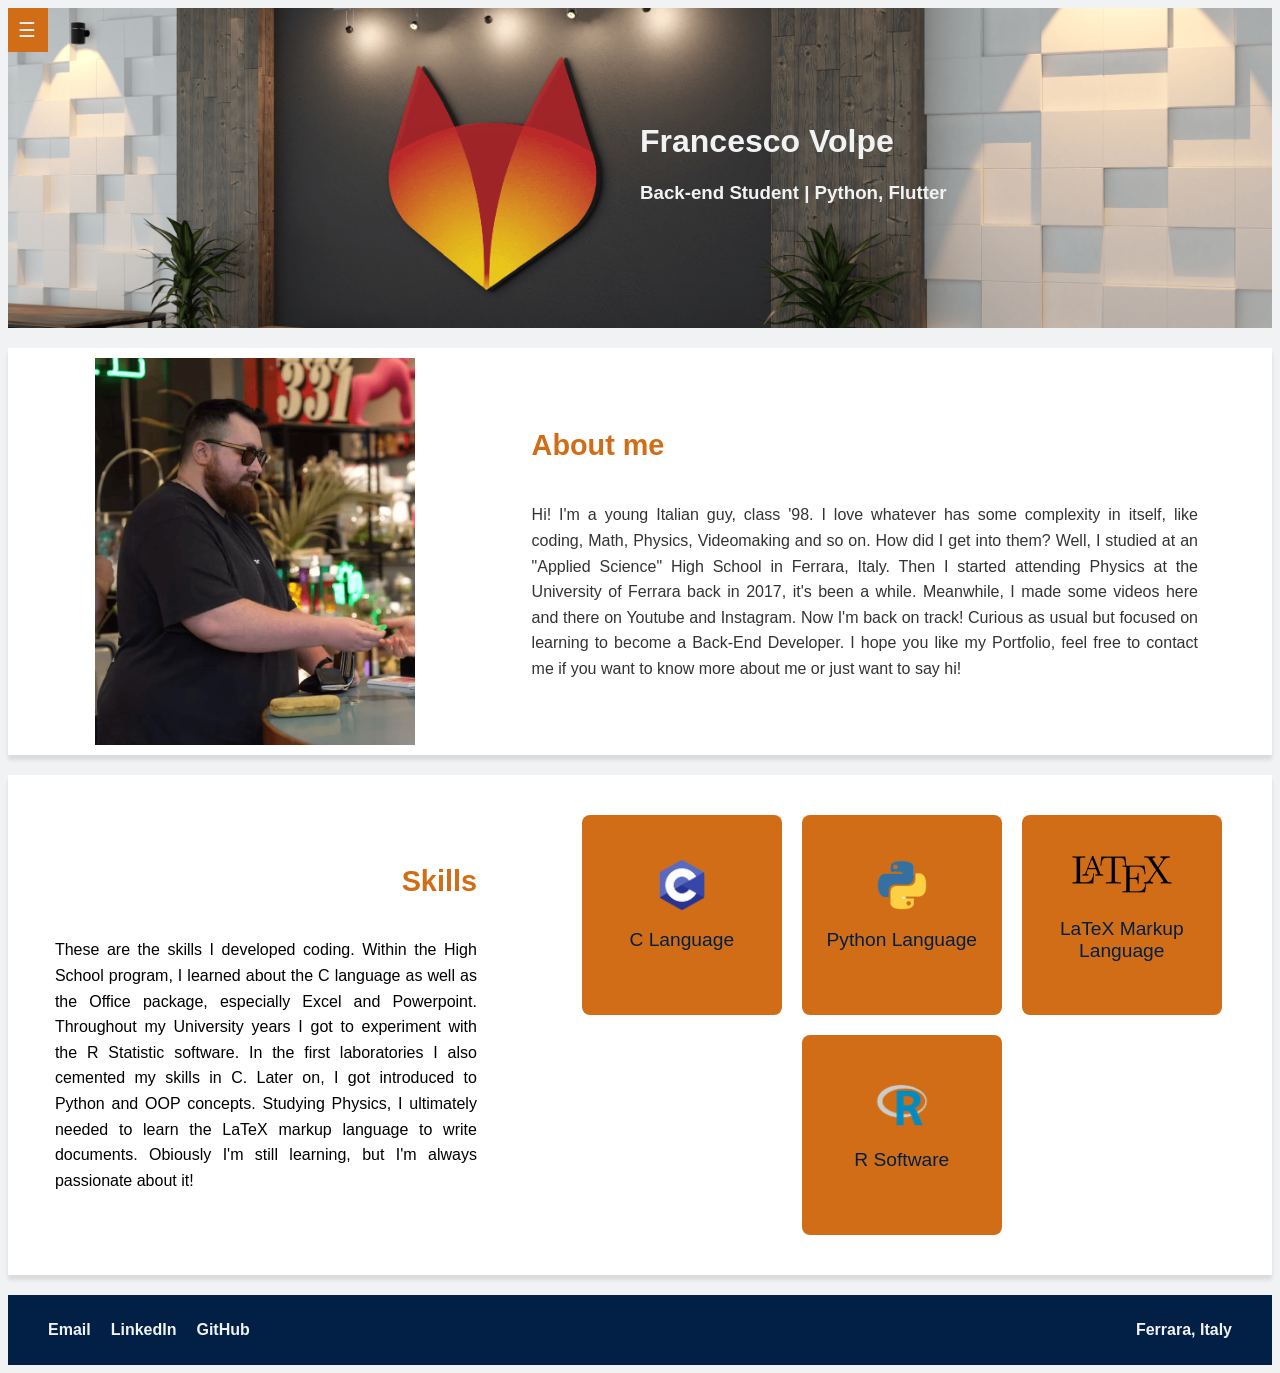
==== commit 5fa1ceb9: "header remake, projects page structured" ====
--- a/docs/index.html
+++ b/docs/index.html
@@ -22,15 +22,22 @@
         <!-- Header backroung picture, a personal mockup -->
         <img src="images/logo_mockup.png" alt="logo mockup">
         <!-- Navbar with cross references -->
-        <nav>
+        <nav class="menu">
             <ul>
-                <li><a href="index.html" alt="home">Home</a></li>
-                <li><a href="about.html" alt="more about me">About</a></li>
-                <li><a href="contact.html" alt="contact information">Contact</a></li>
+                <li class="dropdown">
+                    <a href="#" id="menu-toggle">☰</a>
+                    <ul class="dropdown-content">
+                        <li><a href="index.html" alt="home">Home</a></li>
+                        <li><a href="about.html" alt="more about me">About</a></li>
+                        <li><a href="projects.html" alt="more about me">Projects</a></li>
+                        <li><a href="https://github.com/TheFox43" target="_blank">GitHub</a></li>
+                        <li><a href="contact.html" alt="contact information">Contact</a></li>
+                    </ul>
+                </li>
             </ul>
         </nav>
         <h1>Francesco Volpe</h1>
-        <h3>Welcome to my personal Portfolio</h3>
+        <h3>Back-end Student | Python, Flutter</h3>
     </header>
 
     <main>
@@ -55,7 +62,10 @@
                             <p>C Language</p>
                         </div>
                         <div class="card-back">
-                            <p>Programming language</p>
+                            <p>60%</p>
+                            <div class="bar">
+                                <div class="fill" style="width: 60%;"></div>
+                            </div>
                         </div>
                     </div>
                 </div>
@@ -66,7 +76,10 @@
                             <p>Python Language</p>
                         </div>
                         <div class="card-back">
-                            <p>Programming Language</p>
+                            <p>40%</p>
+                            <div class="bar">
+                                <div class="fill" style="width: 40%;"></div>
+                            </div>
                         </div>
                     </div>
                 </div>
@@ -77,7 +90,10 @@
                             <p>LaTeX Markup Language</p>
                         </div>
                         <div class="card-back">
-                            <p>Markup Book-Language</p>
+                            <p>80%</p>
+                            <div class="bar">
+                                <div class="fill" style="width: 80%;"></div>
+                            </div>
                         </div>
                     </div>
                 </div>
@@ -88,7 +104,10 @@
                             <p>R Software</p>
                         </div>
                         <div class="card-back">
-                            <p>Statistics Software & Language</p>
+                            <p>70%</p>
+                            <div class="bar">
+                                <div class="fill" style="width: 70%;"></div>
+                            </div>
                         </div>
                     </div>
                 </div>
@@ -110,7 +129,7 @@
                 </li>
             </ul>
         </nav>
-        <p><a href="https://maps.app.goo.gl/qTKh9sCd3nWnhoSq8" alt="city">Ferrara, Italy</a></p>
+        <p><a href="https://maps.app.goo.gl/qTKh9sCd3nWnhoSq8" target="_blank">Ferrara, Italy</a></p>
     </footer>
 
     <script src="js/main.js"></script>
--- a/docs/css/style.css
+++ b/docs/css/style.css
@@ -28,43 +28,55 @@
     z-index: -1; /* Don't know, don't ask */
 }
 
-header nav{
-    /* Position of the nav bar inside the header box */
+.menu{
+    width: 20px;
+}
+
+.menu ul{
+    list-style: none;
+    padding: 0;
+    margin: 0;
+    color: #f0f2f4;
+    font-family: 'Montserrat', sans-serif;
+}
+
+.menu a{
+    text-decoration: none;
+    display: block;
+    padding: 10px;
+    background: #d16d16;
+    color: white;
+}
+
+#menu-toggle{
+    display: block;
+    width: 20px;
+    background: #d16d16;
+    color: #f0f2f4;
+    padding: 10px 10px;
+    font-size: 20px;
+    text-decoration: none;
+}
+
+.dropdown-content{
+    display: none;
     position: absolute;
-    top: 20px;
-    right: 50px;
-    margin: 0;
-}
-
-header nav ul{
-    display: flex;
-    gap: 30px;
-    list-style: none;
-}
-
-header nav ul a{
-    color: #f0f2f4;
-    text-decoration: none;
-    font-weight: bold;
-    text-shadow: 2px 2px 5px black;
+    min-width: 150px;
+}
+
+.dropdown:hover .dropdown-content{
+    display: block;
+}
+
+.dropdown-content a {
+    background: #021f45;
 }
 
 header h1,
 header h3{
-    position: absolute;
-    /* Style of the h1 name text */
     color: #f0f2f4;
-    white-space: nowrap;
-}
-
-header h1{
-    top: 35%;
-    left: 50%;
-}
-
-header h3{
-    top: 50%;
-    left: 50%;
+    justify-self: center;
+    transform: translate(+50%,50px);
 }
 
 /*
@@ -73,34 +85,28 @@
 
 @media (max-width: 768px){
     header{
-        height: 220px;
+        height: 200px;
     }
 
     header img{
-        height: 220px;
+        height: 200px;
+    }
+
+    header h1,
+    header h3{
+        transform: none;
+    }
+
+    .menu{
+        position: sticky;
     }
 
     header h1{
-        top: 25%;
-        left: 50%;
-        transform: translateX(-50%);
         font-size: 1.8em;
     }
 
     header h3{
-        top: 40%;
-        left: 50%;
-        transform: translateX(-50%);
         font-size: 1.2em;
-    }
-
-    header nav{
-        top: 10px;
-        right: 20px;
-    }
-
-    header nav ul{
-        gap: 15px;
     }
 }
 
@@ -356,11 +362,27 @@
 }
 
 .card-back{
+    display: flex;
+    flex-direction: column;
     border-radius: 8px;
     text-align: center;
     background: #021f45;
     color: #f0f2f4;
     transform: rotateY(180deg);
+}
+
+.bar{
+    width: 80%;
+    height: 12px;
+    background: #f0f2f4;
+    border-radius: 8px;
+    overflow: hidden;
+}
+
+.fill{
+    height: 100%;
+    background: #d16d16;
+    border-radius: 8px;
 }
 
 /*
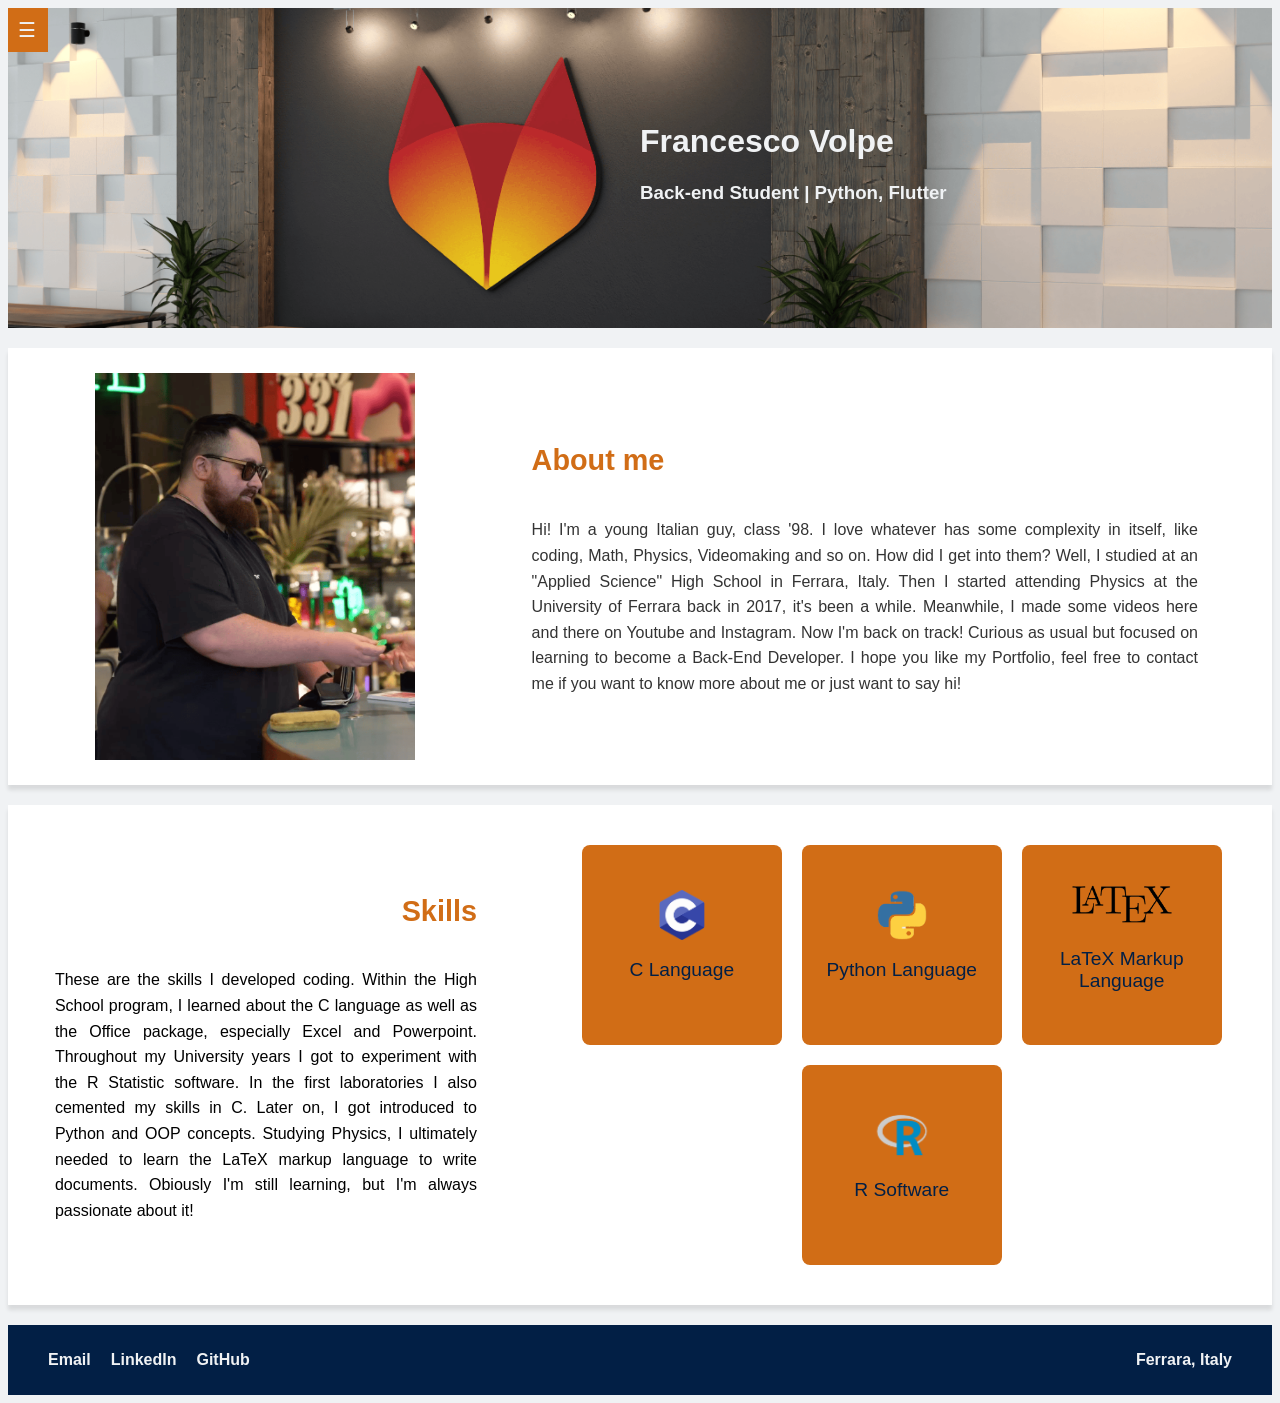
==== commit 4419ed87: "changed account references" ====
--- a/docs/index.html
+++ b/docs/index.html
@@ -30,7 +30,7 @@
                         <li><a href="index.html" alt="home">Home</a></li>
                         <li><a href="about.html" alt="more about me">About</a></li>
                         <li><a href="projects.html" alt="more about me">Projects</a></li>
-                        <li><a href="https://github.com/TheFox43" target="_blank">GitHub</a></li>
+                        <li><a href="https://github.com/FrancescoVolpe" target="_blank">GitHub</a></li>
                         <li><a href="contact.html" alt="contact information">Contact</a></li>
                     </ul>
                 </li>
@@ -62,9 +62,9 @@
                             <p>C Language</p>
                         </div>
                         <div class="card-back">
-                            <p>60%</p>
+                            <p>Intermediate</p>
                             <div class="bar">
-                                <div class="fill" style="width: 60%;"></div>
+                                <div class="fill" style="width: 50%;"></div>
                             </div>
                         </div>
                     </div>
@@ -76,9 +76,9 @@
                             <p>Python Language</p>
                         </div>
                         <div class="card-back">
-                            <p>40%</p>
+                            <p>Beginner</p>
                             <div class="bar">
-                                <div class="fill" style="width: 40%;"></div>
+                                <div class="fill" style="width: 30%;"></div>
                             </div>
                         </div>
                     </div>
@@ -90,9 +90,9 @@
                             <p>LaTeX Markup Language</p>
                         </div>
                         <div class="card-back">
-                            <p>80%</p>
+                            <p>Advanced</p>
                             <div class="bar">
-                                <div class="fill" style="width: 80%;"></div>
+                                <div class="fill" style="width: 70%;"></div>
                             </div>
                         </div>
                     </div>
@@ -104,7 +104,7 @@
                             <p>R Software</p>
                         </div>
                         <div class="card-back">
-                            <p>70%</p>
+                            <p>Advanced</p>
                             <div class="bar">
                                 <div class="fill" style="width: 70%;"></div>
                             </div>
@@ -125,7 +125,7 @@
                     <a href="https://www.linkedin.com/in/francesco-volpe-a74a031b6/" target="_blank">LinkedIn</a>
                 </li>
                 <li>
-                    <a href="https://github.com/TheFox43" target="_blank">GitHub</a>
+                    <a href="https://github.com/FrancescoVolpe" target="_blank">GitHub</a>
                 </li>
             </ul>
         </nav>
--- a/docs/css/style.css
+++ b/docs/css/style.css
@@ -94,6 +94,9 @@
 
     header h1,
     header h3{
+        justify-self: center;
+        align-self: center;
+        text-align: center;
         transform: none;
     }
 
@@ -194,6 +197,7 @@
     width: 90%;
     max-width: 320px;
     height: auto;
+    padding: 15px 0;
     align-self: center;
     justify-self: center;
 }
@@ -362,9 +366,9 @@
 }
 
 .card-back{
+    border-radius: 8px;
     display: flex;
     flex-direction: column;
-    border-radius: 8px;
     text-align: center;
     background: #021f45;
     color: #f0f2f4;
@@ -431,14 +435,18 @@
     font-family: 'Montserrat', sans-serif;
 }
 
+.info-welcome h2,
+.info-welcome p{
+    padding-inline: 5%;
+}
+
 .info-welcome h2{
-    padding-inline: 5%;
     font-size: 1.8em;
     color: #d16d16;
 }
 
 .info-welcome p{
-    padding-inline: 5%;
+    text-align: justify;
     font-size: 1em;
     line-height: 1.6;
     color: #333;
@@ -450,13 +458,9 @@
 
 @media (max-width: 768px) {
     .info-welcome h2{
+        justify-self: center;
         text-align: center;
         font-size: 1.5em;
-    }
-
-    .info-welcome p{
-        text-align: center;
-        font-size: 1em;
     }
 }
 
@@ -489,6 +493,7 @@
     width: 95%;
     border-radius: 8px;
     justify-self: center;
+    align-self: center;
 
     /* Position of the items inside this box */
     display: grid;
@@ -519,18 +524,19 @@
     align-self: center;
 }
 
-.school h3{
-    margin: 0 0;
-    padding: 10px 7%;
-    font-size: 1.2em;
-    color: #021f45;
-}
-
+.school h3,
 .school h4{
     margin: 0 0;
     padding: 10px 7%;
+    color: #021f45;
+}
+
+.school h3{
+    font-size: 1.2em;
+}
+
+.school h4{
     font-size: 1em;
-    color: #021f45;
 }
 
 /*
@@ -544,19 +550,25 @@
     }
 
     .title{
+        width: 90%;
         grid-template-columns: 1fr;
-        align-items: center;
         padding: 15px 0;
+        margin: 20px auto;
     }
 
     .title p{
-        text-align: center;
+        grid-column: 1;
+        text-align: justify;
+        align-self: center;
     }
 
     .school h3,
     .school h4{
+        grid-column: 1;
+        align-self: center;
         text-align: center;
         margin: 0 0;
+        padding: 10px 5%;
     }
 }
 
@@ -585,17 +597,19 @@
 }
 
 .job{
+    outline: 1px solid red;
     /* Style of the box */
     width: 95%;
     border-radius: 8px;
     justify-self: center;
+    align-self: center;
 
     /* Position and structure of the info box in the page */
     display: grid;
     grid-template-columns: 2fr 3fr;
 
     /* Style of the info box in the page */
-    margin: 20px 0;
+    margin: 20px auto;
     padding: 10px 0;
     background-color: #f0f2f4;
     box-shadow: 0px 5px 4px rgba(0,0,0,0.1);
@@ -619,18 +633,19 @@
     align-self: center;
 }
 
-.company h3{
-    margin: 0 0;
-    padding: 10px 7%;
-    font-size: 1.2em;
-    color: #021f45;
-}
-
+.company h3,
 .company h4{
     margin: 0 0;
     padding: 10px 7%;
+    color: #021f45;
+}
+
+.company h3{
+    font-size: 1.2em;
+}
+
+.company h3{
     font-size: 1em;
-    color: #021f45;
 }
 
 /*
@@ -639,24 +654,192 @@
 
 @media (max-width: 768px) {
     .work h2{
+        justify-self: center;
         text-align: center;
         font-size: 1.5em;
     }
 
     .job{
+        width: 90%;
         grid-template-columns: 1fr;
-        align-items: center;
+        padding: 15px 0;
     }
 
     .job p{
-        text-align: center;
+        grid-column: 1;
+        text-align: justify;
+        align-self: center;
     }
 
     .company h3,
     .company h4{
+        align-self: center;
+        grid-column: 1;
+        text-align: center;
         margin: 0 0;
-        text-align: center;
-    }
+        padding: 10px 5%;
+    }
+}
+
+/*
+**
+** Style for the projects.html page
+**
+*/
+
+.projects-info{
+    /* Position and structure of the info box in the page */
+    width: 100%;
+
+    /* Style of the info box in the page */
+    margin: 20px 0;
+    padding: 10px 0;
+    background-color: #fff;
+    box-shadow: 0px 5px 4px rgba(0,0,0,0.1);
+
+    /* Style of the header text */
+    font-family: 'Montserrat', sans-serif;
+}
+
+.projects-info h2{
+    padding-inline: 5%;
+    font-size: 1.8em;
+    color: #d16d16;
+}
+
+.projects-info p{
+    padding-inline: 5%;
+    font-size: 1em;
+    line-height: 1.6;
+    color: #333;
+}
+
+.language{
+    width: 100%;
+    margin: 20px 0;
+    padding: 10px 0;
+    background-color: #fff;
+
+    /* Style of the languages box in the page */
+    margin: 20px 0;
+    padding: 10px 0;
+    background-color: #fff;
+    box-shadow: 0px 5px 4px rgba(0,0,0,0.1);
+
+    /* Style of the header text */
+    font-family: 'Montserrat', sans-serif;
+}
+
+.language h2{
+    padding-inline: 5%;
+    color: #d16d16;
+    font-size: 1.8em;
+}
+
+.language p{
+    padding-inline: 5%;
+    font-size: 1em;
+    line-height: 1.6;
+    color: #333;
+    text-align: justify;
+}
+
+.projects-list{
+    width: 100%;
+    margin: 20px 0;
+    padding: 10px 0;
+
+    /* Position of the projects inside the box */
+    display: flex;
+    flex-wrap: wrap;
+    gap: 20px;
+    justify-content: center;
+}
+
+.project{
+    width: 500px;
+
+    display: grid;
+    grid-template-columns: 2fr 3fr;
+    justify-items: center;
+    align-items: center;
+    
+    /* Style of the languages box in the page */
+    margin: 20px 0;
+    padding: 10px 0;
+    background-color: #f0f2f4;
+    box-shadow: 0px 5px 4px rgba(0,0,0,0.1);
+}
+
+.project h3{
+    grid-column: 1 / 5;
+    padding-inline: 5%;
+    font-size: 1.5em;
+    color: #021f45;
+}
+
+.project a,
+.project img{
+    grid-column: 1;
+    justify-self: center;
+    height: 220px;
+}
+
+.project p{
+    grid-column: 2;
+    padding-inline: 5%;
+    font-size: 1em;
+    line-height: 1.6;
+    color: #333;
+}
+
+/*
+** Responsive design for the contact form section: smartphones
+*/
+
+@media (max-width: 768px) {
+    .language h2{
+        font-size: 1.5em;
+        text-align: center;
+    }
+
+    .projects-info h2{
+        text-align: center;
+        font-size: 1.5em;
+    }
+
+    .projects-list{
+        gap: 0;
+    }
+
+    .project{
+        width: 90%;
+        grid-template-columns: 1fr;
+        gap: 20px;
+    }
+
+    .project h3{
+        font-size: 1.2em;
+        text-align: center;
+    }
+
+    .project h3,
+    .project a,
+    .project img,
+    .project p{
+        grid-column: 1;
+    }
+}
+
+
+#stay-tuned{
+    font-size: 1.5em;
+    color: #d16d16;
+    justify-self: center;
+    background-color: #021f45;
+    font-family: 'Montserrat', sans-serif;
+    border-radius: 8px;
+    padding: 10px 10px;
 }
 
 /*
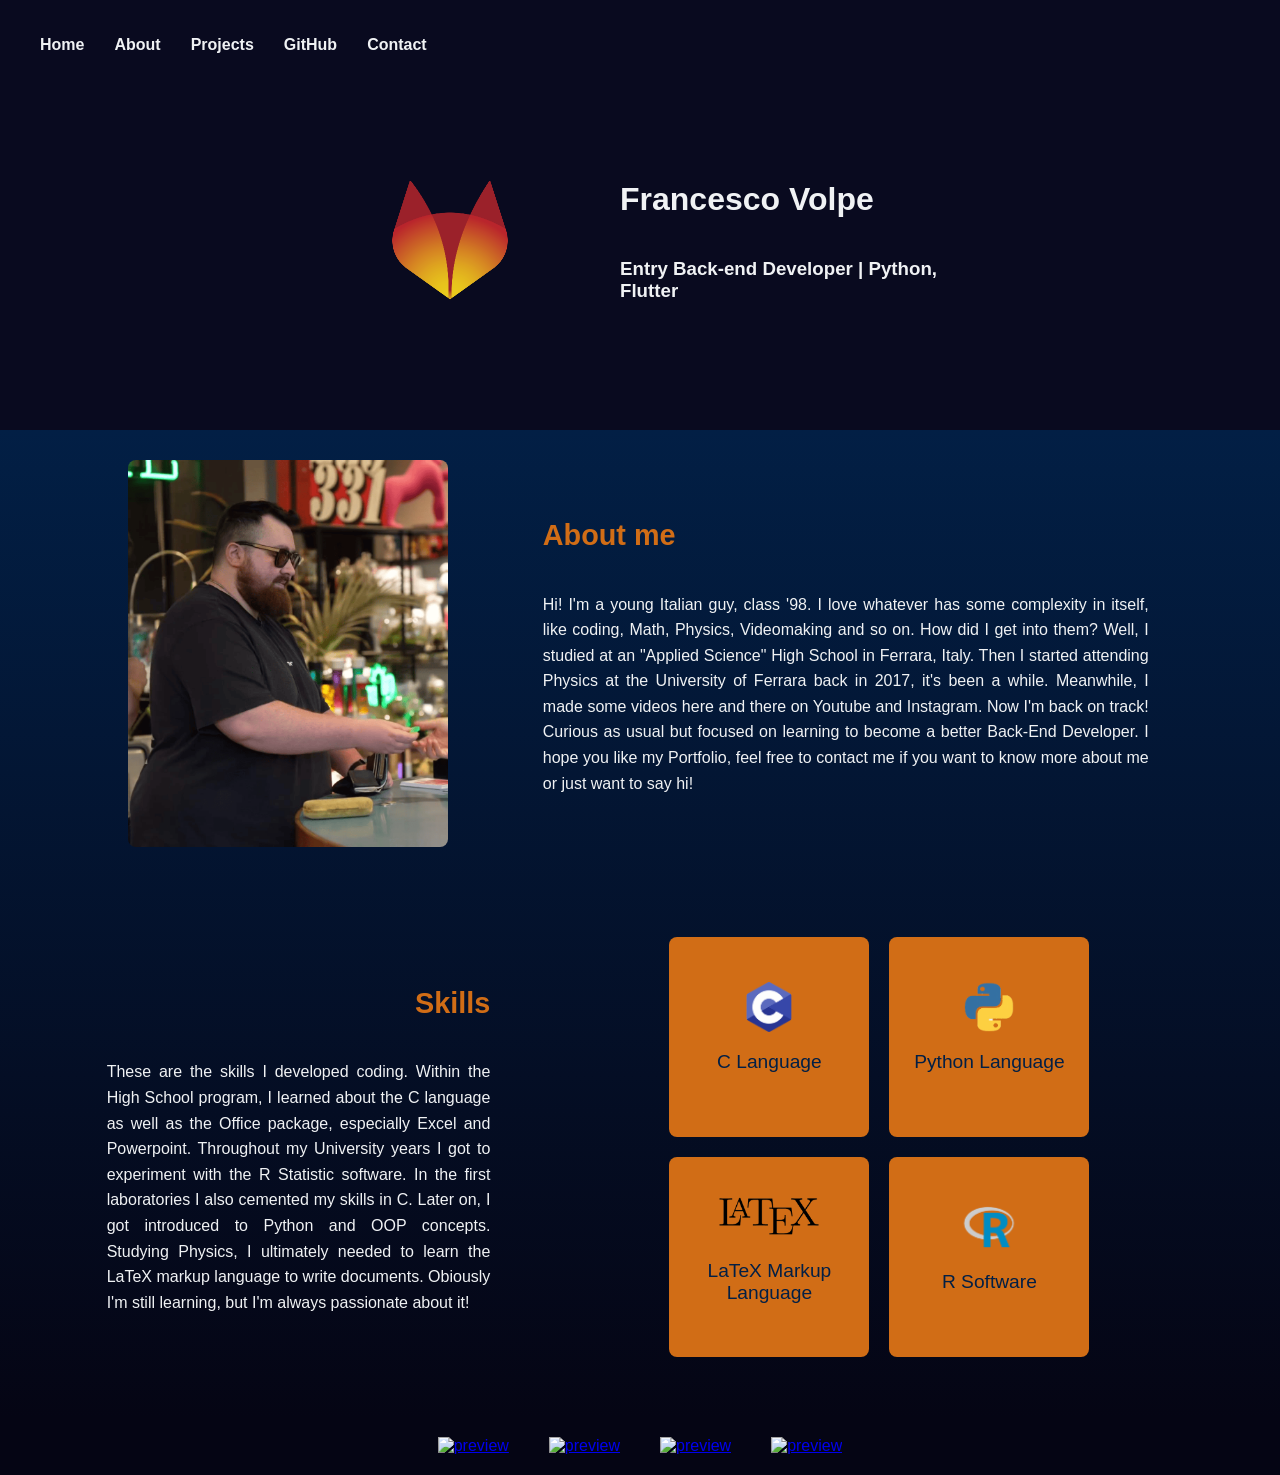
==== commit 262fa0cb: "small fixes under guidance" ====
--- a/docs/index.html
+++ b/docs/index.html
@@ -18,26 +18,27 @@
 </head>
 <body>
     <header>
-        <!-- Logo Mockup at the top, navbar on the top right and my name -->
-        <!-- Header backroung picture, a personal mockup -->
-        <img src="images/logo_mockup.png" alt="logo mockup">
+        <div class="header-main">
+            <img src="images/logo.png" alt="logo">
+            <div class="header-title">
+                <h1>Francesco Volpe</h1>
+                <h3>Entry Back-end Developer | Python, Flutter</h3>
+            </div>
+        </div>
         <!-- Navbar with cross references -->
-        <nav class="menu">
-            <ul>
-                <li class="dropdown">
-                    <a href="#" id="menu-toggle">☰</a>
-                    <ul class="dropdown-content">
-                        <li><a href="index.html" alt="home">Home</a></li>
-                        <li><a href="about.html" alt="more about me">About</a></li>
-                        <li><a href="projects.html" alt="more about me">Projects</a></li>
-                        <li><a href="https://github.com/FrancescoVolpe" target="_blank">GitHub</a></li>
-                        <li><a href="contact.html" alt="contact information">Contact</a></li>
-                    </ul>
-                </li>
+        <nav>
+            <button class="menu-toggle" id="menu-toggle">
+                ☰
+            </button>
+
+            <ul class="menu" id="menu">
+                <li><a href="index.html" alt="home">Home</a></li>
+                <li><a href="about.html" alt="more about me">About</a></li>
+                <li><a href="projects.html" alt="more about me">Projects</a></li>
+                <li><a href="https://github.com/FrancescoVolpe" target="_blank">GitHub</a></li>
+                <li><a href="contact.html" alt="contact information">Contact</a></li>
             </ul>
         </nav>
-        <h1>Francesco Volpe</h1>
-        <h3>Back-end Student | Python, Flutter</h3>
     </header>
 
     <main>
@@ -45,7 +46,7 @@
             <img src="images/profile_picture.png" alt="profile picture">
             <div class="info-text">
                 <h2>About me</h2>
-                <p>Hi! I'm a young Italian guy, class '98. I love whatever has some complexity in itself, like coding, Math, Physics, Videomaking and so on. How did I get into them? Well, I studied at an "Applied Science" High School in Ferrara, Italy. Then I started attending Physics at the University of Ferrara back in 2017, it's been a while. Meanwhile, I made some videos here and there on Youtube and Instagram. Now I'm back on track! Curious as usual but focused on learning to become a Back-End Developer. I hope you like my Portfolio, feel free to contact me if you want to know more about me or just want to say hi!</p>
+                <p>Hi! I'm a young Italian guy, class '98. I love whatever has some complexity in itself, like coding, Math, Physics, Videomaking and so on. How did I get into them? Well, I studied at an "Applied Science" High School in Ferrara, Italy. Then I started attending Physics at the University of Ferrara back in 2017, it's been a while. Meanwhile, I made some videos here and there on Youtube and Instagram. Now I'm back on track! Curious as usual but focused on learning to become a better Back-End Developer. I hope you like my Portfolio, feel free to contact me if you want to know more about me or just want to say hi!</p>
             </div>
         </div>
 
@@ -119,17 +120,27 @@
         <nav>
             <ul>
                 <li>
-                    <a href="mailto:francesco.volpe@example.com">Email</a>
+                    <a href="mailto:francesco.volpe@example.com">
+                        <img src="images/socials_logo/email_icon.png" alt="preview">
+                    </a>
                 </li>
                 <li>
-                    <a href="https://www.linkedin.com/in/francesco-volpe-a74a031b6/" target="_blank">LinkedIn</a>
+                    <a href="https://www.linkedin.com/in/francesco-volpe-a74a031b6/" target="_blank">
+                        <img src="images/socials_logo/linkedin_logo.png" alt="preview">
+                    </a>
                 </li>
                 <li>
-                    <a href="https://github.com/FrancescoVolpe" target="_blank">GitHub</a>
+                    <a href="https://x.com/TheFox_43" target="_blank">
+                        <img src="images/socials_logo/x_logo.png" alt="preview">
+                    </a>
+                </li>
+                <li>
+                    <a href="https://github.com/FrancescoVolpe" target="_blank">
+                        <img src="images/socials_logo/github_logo.png" alt="preview">
+                    </a>
                 </li>
             </ul>
         </nav>
-        <p><a href="https://maps.app.goo.gl/qTKh9sCd3nWnhoSq8" target="_blank">Ferrara, Italy</a></p>
     </footer>
 
     <script src="js/main.js"></script>
--- a/docs/css/style.css
+++ b/docs/css/style.css
@@ -1,9 +1,32 @@
 /*
 ** Gloabl Page Style
-*/
+**
+** Palette:
+** Terminal color(srgb 0.043137254901960784 0.054901960784313725 0.0784313725490196)
+** Blue #021f45
+** Dark Blue #090a1f
+** Another Blue #1A2CA3
+** Ice #f0f2f4
+** Orange #d16d16
+*/
+
+html, body{
+    height: 100%;
+    margin: 0;
+}
 
 body{
-    background-color: #f0f2f4;
+    background-color: #090a1f;
+
+    /* Put the footer down and use full page space */
+    display: grid;
+    grid-template-rows: auto 1fr auto;
+    min-height: 100vh;
+}
+
+main{
+    display: grid;
+    width: 100%;
 }
 
 /*
@@ -13,70 +36,95 @@
 header{
     /* Position of the header box in the page */
     width: 100%;
-    height: 320px;
+    height: 380px;
+    margin-bottom: 50px;
+
+    display: grid;
     position: relative;
     font-family: 'Montserrat', sans-serif;
 }
 
-header img{
+#secondary-header{
+    /* Position of the header box in the page */
+    width: 100%;
+    height: 60px;
+    margin-bottom: 30px;
+
+    display: grid;
+    position: relative;
+    font-family: 'Montserrat', sans-serif;
+}
+
+.header-main{
+    /* Dimensions */
+    width: 720px;
+    height: 280px;
+
+    /* Position */
+    align-self: flex-end;
+    justify-self: center;
+
+    /* Position objects inside the header-main box */
+    display: grid;
+    grid-template-columns: 2fr 3fr;
+    gap: 20px;
+}
+
+.header-main img{
+    grid-column: 1;
+    width: 220px;
+    justify-self: right;
+    align-self: center;
+}
+
+.header-title{
+    grid-column: 2;
+    align-self: center;
+    margin: 10px 20px;
+    padding: 10px 20px;
+
+    display: flex;
+    flex-direction: column;
+    
+    color: #f0f2f4;
+}
+
+header nav{
     position: absolute;
-    top: 0;
-    left: 0;
-    width: 100%;
-    height: 100%;
-    object-fit: cover;
-    z-index: -1; /* Don't know, don't ask */
+    top: 20px;
+    display: flex;
+    gap: 30px;
+    z-index: 1000;
+    align-items: center;
+    color: #f0f2f4;
+    font-family: 'Montserrat', sans-serif;
 }
 
 .menu{
-    width: 20px;
-}
-
-.menu ul{
     list-style: none;
-    padding: 0;
-    margin: 0;
+    display: flex;
+    gap: 30px;
+}
+
+.menu a{
     color: #f0f2f4;
-    font-family: 'Montserrat', sans-serif;
-}
-
-.menu a{
+    font-weight: bold;
     text-decoration: none;
-    display: block;
-    padding: 10px;
+}
+
+.menu-toggle{
+    position: sticky;
+    justify-self: center;
+
+    width: 60px;
+    padding: 7px 0;
+    display: none;
+    font-size: 2em;
     background: #d16d16;
-    color: white;
-}
-
-#menu-toggle{
-    display: block;
-    width: 20px;
-    background: #d16d16;
+    border: none;
+    border-radius: 8px;
     color: #f0f2f4;
-    padding: 10px 10px;
-    font-size: 20px;
-    text-decoration: none;
-}
-
-.dropdown-content{
-    display: none;
-    position: absolute;
-    min-width: 150px;
-}
-
-.dropdown:hover .dropdown-content{
-    display: block;
-}
-
-.dropdown-content a {
-    background: #021f45;
-}
-
-header h1,
-header h3{
-    color: #f0f2f4;
-    justify-self: center;
-    transform: translate(+50%,50px);
+    cursor: pointer;
 }
 
 /*
@@ -85,90 +133,104 @@
 
 @media (max-width: 768px){
     header{
-        height: 200px;
-    }
-
-    header img{
-        height: 200px;
-    }
-
-    header h1,
-    header h3{
+        height: 590px;
+    }
+
+    .header-main{
+        width: 90%;
+        height: 440px;
+        
+        margin: 20px 0;
+        padding: 20px 0;
+
+        gap: 0;
+        grid-template-columns: 1fr;
+    }
+
+    .header-main img{
+        height: 180px;
+        width: 180px;
         justify-self: center;
-        align-self: center;
+    }
+
+    .header-title{
+        grid-column: 1;
+        margin: 0 0;
+        padding: 0 0;
         text-align: center;
-        transform: none;
+    }
+
+    header nav{
+        position: fixed;
+        top: 0;
     }
 
     .menu{
-        position: sticky;
-    }
-
-    header h1{
-        font-size: 1.8em;
-    }
-
-    header h3{
-        font-size: 1.2em;
-    }
-}
+        position: absolute;
+        top: 40px;
+        
+        width: 100px;
+        border-radius: 8px;
+        background: #021f45;
+        
+        flex-direction: column;
+        align-items: flex-start;
+        padding: 20px;
+        
+        display: none;
+    }
+
+    .menu.active{
+        display: flex;
+    }
+
+    .menu-toggle{
+        display: block;
+    }
+}
+
+/*
+** Style for the main
+*/
+
+main{
+    background: linear-gradient(to bottom, #021f45, #050514);
+}
+
 
 /*
 ** Style for the footer
 */
 
 footer{
-    /* Position of the items inside */
-    display: flex;
-    justify-content: space-between;
-    align-items: center;
-    gap: 40px;
-
     /* Dimensions of the footer */
     width: 100%;
-    padding: 10px 0px;
+    padding: 20px 0;
+    display: flex;
+    align-items: center;
+    justify-content: center;
 
     /* Style of the footer box */
-    background-color: #021f45;
+    background-color: #050514;
     font-family: 'Montserrat', sans-serif;
 }
 
 footer nav ul{
     display: flex;
-    gap: 20px;
+    gap: 40px;
     list-style: none;
-}
-
-footer nav ul a,
-footer p,
-footer p a{
-    color: #f0f2f4;
-    text-decoration: none;
-    font-weight: bold;
-}
-
-footer p{
-    padding-right: 40px;
-}
-
-/*
-** Responsive design for the footer
-*/
-
-@media (max-width: 768px){
-    footer p{
-        padding-right: 25px;
-    }
+    margin: 0 0;
+    padding: 0 0;
+}
+
+footer img{
+    height: 30px;
 }
 
 /*
 **
 ** Style for the index.html page
 **
-*/
-
-/*
-** Main body style
 */
 
 /*
@@ -179,7 +241,8 @@
     /* Position and structure of the info box in the page */
     display: grid;
     grid-template-columns: 2fr 3fr;
-    width: 100%;
+    width: 90%;
+    justify-self: center;
 
     /* Structure of the elements inside the info box */
     gap: 30px;
@@ -189,15 +252,13 @@
     /* Style of the info box in the page */
     margin: 20px 0;
     padding: 10px 0;
-    background-color: #fff;
-    box-shadow: 0 5px 4px rgba(0,0,0,0.1);
 }
 
 .info img{
     width: 90%;
     max-width: 320px;
     height: auto;
-    padding: 15px 0;
+    border-radius: 8px;
     align-self: center;
     justify-self: center;
 }
@@ -223,7 +284,7 @@
     text-align: justify;
     font-size: 1em;
     line-height: 1.6;
-    color: #333;
+    color: #f0f2f4;
 }
 
 .info-text p a{
@@ -233,6 +294,19 @@
 }
 
 /*
+** Minimal animations
+*/
+
+.info img{
+    transition: transform 0.3s ease, box-shadow 0.3s ease;
+}
+
+.info img:hover{
+    transform: translateY(-5px);
+    box-shadow: 5px 20px 10px rgba(156, 156, 156, 0.15);
+}
+
+/*
 ** Responsive design for the personal info section: smartphones
 */
 
@@ -243,7 +317,6 @@
     }
 
     .info img{
-        width: 80%;
         height: auto;
         max-width: 250px;
         grid-row: auto;
@@ -272,16 +345,15 @@
     /* Style inside of the skills box */
     display: grid;
     grid-template-columns: 2fr 3fr;
+    width: 90%;
+    justify-self: center;
     gap: 30px;
     align-items: center;
     justify-items: center;
 
     /* Style of the skills box in the page */
-    width: 100%;
     margin: 20px 0;
     padding: 10px 0;
-    background-color: #fff;
-    box-shadow: 0px 5px 4px rgba(0,0,0,0.1);
 
     /* Style of the header text */
     font-family: 'Montserrat', sans-serif;
@@ -303,6 +375,7 @@
     text-align: justify;
     padding-left: 5%;
     line-height: 1.6;
+    color: #f0f2f4;
 }
 
 .skill-cards{
@@ -322,6 +395,7 @@
     height: 200px;
     padding: 0 0px;
     perspective: 1000px;
+    border-radius: 8px;
 }
 
 .card-inner{
@@ -330,11 +404,16 @@
     position: relative;
     transition: transform 0.5s;
     transform-style: preserve-3d;
-}
-
-/* Rotation on mouse hovering */
+    border-radius: 8px;
+}
+
+/*
+** Minimal animations
+*/
+
 .card:hover .card-inner{
     transform: rotateY(180deg);
+    box-shadow: -5px 10px 10px rgba(156, 156, 156, 0.15);
 }
 
 .card-front, .card-back{
@@ -412,6 +491,17 @@
         padding-inline: 5%;
         font-size: 1em;
     }
+
+    .card{
+        width: 150px;
+        height: 150px;
+        padding: 0 0px;
+        perspective: 1000px;
+    }
+
+    .card:hover .card-inner {
+        transform: rotateY(180deg);
+    }
 }
 
 /*
@@ -422,14 +512,12 @@
 
 .info-welcome{
     /* Position and structure of the info box in the page */
-    width: 100%;
+    width: 90%;
+    justify-self: center;
     align-items: center;
 
     /* Style of the info box in the page */
-    margin: 20px 0;
     padding: 10px 0;
-    background-color: #fff;
-    box-shadow: 0px 5px 4px rgba(0,0,0,0.1);
 
     /* Style of the header text */
     font-family: 'Montserrat', sans-serif;
@@ -449,7 +537,7 @@
     text-align: justify;
     font-size: 1em;
     line-height: 1.6;
-    color: #333;
+    color: #c5c5c5;
 }
 
 /*
@@ -470,13 +558,11 @@
 
 .edu{
     /* Position and structure of the info box in the page */
-    width: 100%;
+    width: 90%;
+    justify-self: center;
 
     /* Style of the info box in the page */
-    margin: 20px 0;
     padding: 10px 0;
-    background-color: #fff;
-    box-shadow: 0px 5px 4px rgba(0,0,0,0.1);
 
     /* Style of the header text */
     font-family: 'Montserrat', sans-serif;
@@ -490,7 +576,7 @@
 
 .title{
     /* Style of the box */
-    width: 95%;
+    width: 90%;
     border-radius: 8px;
     justify-self: center;
     align-self: center;
@@ -500,10 +586,9 @@
     grid-template-columns: 2fr 3fr;
 
     /* Style of the info box in the page */
-    margin: 20px 0;
+    margin: 20px auto;
     padding: 10px 0;
-    background-color: #f0f2f4;
-    box-shadow: 0px 5px 4px rgba(0,0,0,0.1);
+    background-color: #a3b3ca;
 
     /* Style of the header text */
     font-family: 'Montserrat', sans-serif;
@@ -540,6 +625,19 @@
 }
 
 /*
+** Minimal animations
+*/
+
+.title{
+    transition: transform 0.3s ease, box-shadow 0.3s ease;
+}
+
+.title:hover{
+    transform: translateY(-5px);
+    box-shadow: 5px 20px 10px rgba(156, 156, 156, 0.15);
+}
+
+/*
 ** Responsive design for the personal info education section: smartphones
 */
 
@@ -550,10 +648,8 @@
     }
 
     .title{
-        width: 90%;
         grid-template-columns: 1fr;
         padding: 15px 0;
-        margin: 20px auto;
     }
 
     .title p{
@@ -578,13 +674,11 @@
 
 .work{
     /* Position and structure of the info box in the page */
-    width: 100%;
+    width: 90%;
+    justify-self: center;
 
     /* Style of the info box in the page */
-    margin: 20px 0;
     padding: 10px 0;
-    background-color: #fff;
-    box-shadow: 0px 5px 4px rgba(0,0,0,0.1);
 
     /* Style of the header text */
     font-family: 'Montserrat', sans-serif;
@@ -597,9 +691,8 @@
 }
 
 .job{
-    outline: 1px solid red;
     /* Style of the box */
-    width: 95%;
+    width: 90%;
     border-radius: 8px;
     justify-self: center;
     align-self: center;
@@ -611,8 +704,7 @@
     /* Style of the info box in the page */
     margin: 20px auto;
     padding: 10px 0;
-    background-color: #f0f2f4;
-    box-shadow: 0px 5px 4px rgba(0,0,0,0.1);
+    background-color: #a3b3ca;
 
     /* Style of the header text */
     font-family: 'Montserrat', sans-serif;
@@ -644,8 +736,21 @@
     font-size: 1.2em;
 }
 
-.company h3{
+.company h4{
     font-size: 1em;
+}
+
+/*
+** Minimal animations
+*/
+
+.job{
+    transition: transform 0.3s ease, box-shadow 0.3s ease;
+}
+
+.job:hover{
+    transform: translateY(-5px);
+    box-shadow: 5px 20px 10px rgba(156, 156, 156, 0.15);
 }
 
 /*
@@ -660,7 +765,6 @@
     }
 
     .job{
-        width: 90%;
         grid-template-columns: 1fr;
         padding: 15px 0;
     }
@@ -682,6 +786,145 @@
 }
 
 /*
+** Style for the tongues section
+*/
+
+.languages{
+    /* Position and structure of the info box in the page */
+    width: 90%;
+    justify-self: center;
+    align-items: center;
+
+    /* Style of the info box in the page */
+    padding: 10px 0;
+
+    /* Style of the header text */
+    font-family: 'Montserrat', sans-serif;
+}
+
+.languages h2,
+.languages p{
+    padding-inline: 5%;
+}
+
+.languages h2{
+    font-size: 1.8em;
+    color: #d16d16;
+}
+
+.languages p{
+    text-align: justify;
+    font-size: 1em;
+    line-height: 1.6;
+    color: #333;
+}
+
+.tongue{
+    /* Style of the box */
+    width: 90%;
+    border-radius: 8px;
+    justify-self: center;
+    align-self: center;
+
+    /* Position and structure of the info box in the page */
+    display: grid;
+    grid-template-columns: 2fr 3fr;
+
+    /* Style of the info box in the page */
+    margin: 20px auto;
+    padding: 10px 0;
+    background-color: #a3b3ca;
+
+    /* Style of the header text */
+    font-family: 'Montserrat', sans-serif;
+}
+
+.tongue h3,
+.tongue h4{
+    grid-column: 1;
+    margin: 0 0;
+    padding: 10px 7%;
+    color: #021f45;
+}
+
+.tongue h3{
+    font-size: 1.2em;
+}
+
+.tongue h4{
+    font-size: 1em;
+}
+
+.level-bars{
+    grid-column: 2;
+    width: 95%;
+    display: flex;
+    gap: 4px; /* Spazio tra le tacche */
+    align-items: flex-end; /* Tacche allineate alla base */
+    height: 20px;
+    padding-inline: 5%;
+}
+
+.small-bar{
+    width: 6.5%;
+    height: 100%;
+    background-color: white;
+    border-radius: 8px;
+}
+
+.small-bar-filled{
+    width: 6.5%;
+    height: 100%;
+    background-color: #021f45;
+    border-radius: 8px;
+}
+
+/*
+** Minimal animations
+*/
+
+.tongue{
+    transition: transform 0.3s ease, box-shadow 0.3s ease;
+}
+
+.tongue:hover{
+    transform: translateY(-5px);
+    box-shadow: 5px 20px 10px rgba(156, 156, 156, 0.15);
+}
+
+/*
+** Responsive design for the languages section: smartphones
+*/
+
+@media (max-width: 768px) {
+    .languages h2{
+        justify-self: center;
+        text-align: center;
+        font-size: 1.5em;
+    }
+
+    .tongue{
+        grid-template-columns: 1fr;
+        padding: 15px 0;
+    }
+
+    .tongue h3,
+    .tongue h4{
+        align-self: center;
+        grid-column: 1;
+        text-align: center;
+        margin: 0 0;
+        padding: 10px 0;
+    }
+
+    .level-bars{
+        grid-column: 1;
+        padding: 10px 5%;
+        justify-self: center;
+    }
+}
+
+/*
 **
 ** Style for the projects.html page
 **
@@ -689,13 +932,11 @@
 
 .projects-info{
     /* Position and structure of the info box in the page */
-    width: 100%;
+    width: 90%;
+    justify-self: center;
 
     /* Style of the info box in the page */
-    margin: 20px 0;
     padding: 10px 0;
-    background-color: #fff;
-    box-shadow: 0px 5px 4px rgba(0,0,0,0.1);
 
     /* Style of the header text */
     font-family: 'Montserrat', sans-serif;
@@ -709,22 +950,18 @@
 
 .projects-info p{
     padding-inline: 5%;
+    text-align: justify;
     font-size: 1em;
     line-height: 1.6;
-    color: #333;
+    color: #c6c6c6;
 }
 
 .language{
-    width: 100%;
-    margin: 20px 0;
+    width: 90%;
+    justify-self: center;
+
+    /* Style of the info box in the page */
     padding: 10px 0;
-    background-color: #fff;
-
-    /* Style of the languages box in the page */
-    margin: 20px 0;
-    padding: 10px 0;
-    background-color: #fff;
-    box-shadow: 0px 5px 4px rgba(0,0,0,0.1);
 
     /* Style of the header text */
     font-family: 'Montserrat', sans-serif;
@@ -740,14 +977,13 @@
     padding-inline: 5%;
     font-size: 1em;
     line-height: 1.6;
-    color: #333;
+    color: #c6c6c6;
     text-align: justify;
 }
 
 .projects-list{
-    width: 100%;
-    margin: 20px 0;
-    padding: 10px 0;
+    width: 90%;
+    justify-self: center;
 
     /* Position of the projects inside the box */
     display: flex;
@@ -758,6 +994,7 @@
 
 .project{
     width: 500px;
+    justify-self: center;
 
     display: grid;
     grid-template-columns: 2fr 3fr;
@@ -767,8 +1004,8 @@
     /* Style of the languages box in the page */
     margin: 20px 0;
     padding: 10px 0;
-    background-color: #f0f2f4;
-    box-shadow: 0px 5px 4px rgba(0,0,0,0.1);
+    border-radius: 8px;
+    background-color: #a3b3ca;
 }
 
 .project h3{
@@ -786,6 +1023,7 @@
 }
 
 .project p{
+    text-align: justify;
     grid-column: 2;
     padding-inline: 5%;
     font-size: 1em;
@@ -794,10 +1032,23 @@
 }
 
 /*
+** Minimal animations
+*/
+
+.project{
+    transition: transform 0.3s ease, box-shadow 0.3s ease;
+}
+
+.project:hover{
+    transform: translateY(-5px);
+    box-shadow: 5px 20px 10px rgba(156, 156, 156, 0.15);
+}
+
+/*
 ** Responsive design for the contact form section: smartphones
 */
 
-@media (max-width: 768px) {
+@media (max-width: 768px){
     .language h2{
         font-size: 1.5em;
         text-align: center;
@@ -808,12 +1059,16 @@
         font-size: 1.5em;
     }
 
+    .projects-info p{
+        justify-self: center;
+    }
+
     .projects-list{
         gap: 0;
     }
 
     .project{
-        width: 90%;
+        width: 95%;
         grid-template-columns: 1fr;
         gap: 20px;
     }
@@ -838,8 +1093,13 @@
     justify-self: center;
     background-color: #021f45;
     font-family: 'Montserrat', sans-serif;
-    border-radius: 8px;
+
+    /* Style of the info box in the page */
+    margin: 20px 0;
     padding: 10px 10px;
+
+    /* Border */
+    border-radius: 8px;
 }
 
 /*
@@ -848,142 +1108,195 @@
 **
 */
 
-/*
-** Style for the contact form section
-*/
-
-.contact{
-    /* Position and structure of the form box in the page */
-    width: 100%;
-    display: grid;
-    grid-template-columns: 2fr 3fr;
-
-    /* Style of the form box in the page */
-    margin: 2% 0%;
-    padding: 2% 0%;
-    background-color: #fff;
-    box-shadow: 0px 5px 4px rgba(0,0,0,0.1);
+.contacts{
+    width: 90%;
+    justify-self: center;
+
+    /* Style of the info box in the page */
+    padding: 10px 0;
 
     /* Style of the form text */
     font-family: 'Montserrat', sans-serif;
 }
 
-.contact h2{
-    padding-inline: 10%;
+.contacts h2{
+    padding-inline: 5%;
     font-size: 1.8em;
     color: #d16d16;
 }
 
-.contact form{
+@media (max-width: 768px){
+    .contacts h2{
+        font-size: 1.5em;
+        text-align: center;
+    }
+}
+
+/*
+** Terminal look: header
+*/
+
+.terminal{
+    width: 90%;
+    justify-self: center;
+}
+
+.header{
+    display: flex;
+    align-items: center;
+    padding: 10px 10px;
+    margin: 0;
+    background-color: #050514;
+    border-radius: 8px 8px 0 0;
+}
+
+.dot{
+    width: 12px;
+    height: 12px;
+    border-radius: 50%;
+    display: inline-block;
+    margin-right: 8px;
+}
+
+.red{
+    background-color: #ff5f56;
+}
+
+.yellow{
+    background-color: #ffbd2e;
+}
+
+.green{
+    background-color: #27c93f;
+}
+
+/*
+** Terminal look: body
+*/
+
+.body{
+    padding: 10px 10px;
+    background: linear-gradient(to right, #0d0f2c, #050514);
+    color: #d16d16;
+    border-radius: 0 0 8px 8px;
+    display: flex;
+    flex-direction: column;
+    gap: 10px;
+}
+
+.body a{
+    width: 220px; /* fix of the link being clickable all the line */
+    color: #f0f2f4;
+    text-decoration: none;
+}
+
+.prompt{
+    color: #f0f2f4;
+}
+
+.result{
+    color: #f0f2f4;
+    margin: 5px 0;
+}
+
+.result-link{
+    width: 266px;
+    padding: 10px 10px;
+    background-color: #021f45;
+    border-radius: 8px;
+}
+
+.social-links{
+    display: flex;
+    flex-wrap: wrap;
+    gap: 20px;
+}
+
+.social{
+    width: 220px;
+    padding: 5px 5px;
+
+    border-radius: 8px;
+    background-color: #021f45;
+}
+
+.social a{
+    display: flex;
+    flex-direction: row;
+    align-items: center;
+    gap: 20px;
+    color: #f0f2f4;
+    text-decoration: none;
+    font-weight: bold;
+}
+
+.social img{
+    padding: 0 10px;
+    height: 30px;
+}
+
+/*
+** Style for the contact form section
+*/
+
+.contact-form{
+    /* Position and structure of the form box in the page */
     grid-column: 1;
-    width: 100%;
-
+    justify-self: center;
+    justify-content: center;
+    display: flex;
+    flex-direction: column;
+
+    /* Style of the form text */
+    font-family: 'Montserrat', sans-serif;
+}
+
+.contact-form form{
     display: flex;
     flex-direction: column;
     gap: 20px;
-    padding-inline: 10%;
-    align-items: stretch;
-}
-
-.contact form label{
+}
+
+.contact-form form label{
     display: flex;
     flex-direction: column;
     gap: 10px;
-    align-self: flex-start;
-    color: #021f45;
-    font-size: 1em;
-}
-
-.contact form label input{
-    width: 100%;
-    min-width: 200px;
-    padding: 5% 5%;
-    font-family: 'Montserrat', sans-serif;
-    border: 2px solid #021f45;
-    border-radius: 8px;
-}
-
-.contact form label textarea{
-    width: 100%;
-    min-width: 200px;
+    color: #f0f2f4;
+}
+
+.contact-form form label input,
+.contact-form form label textarea{
+    max-width: 280px;
+    padding: 10px 10px;
+    background-color: #021f45;
+    color: #f0f2f4;
+    font-family: 'Montserrat', sans-serif;
+    border-radius: 8px;
+    border: none;
+}
+
+.contact-form form label textarea{
     min-height: 250px;
-    margin: 2% 0%;
-    padding: 5% 5%;
-    font-family: 'Montserrat', sans-serif;
-    border: 2px solid #021f45;
-    border-radius: 8px;
-}
-
-.contact form button{
-    align-self: flex-start;
+}
+
+.contact-form form button{
+    max-width: 305px;
     padding: 10px 20px;
     background-color: #d16d16;
     color: #f0f2f4;
-    border: 2px solid #021f45;
-    border-radius: 8px;
+    border-radius: 8px;
+    border: none;
     font-weight: bold;
     cursor: pointer;
     font-family: 'Montserrat', sans-serif;
 }
 
-.maps{
-    display: flex;
-    width: 100%;
-    max-width: 750px;
-    justify-content: center;
-    align-self: center;
-}
-
-.maps iframe{
-    width: 90%;
-    height: 90%;
-    min-height: 350px;
-    border-radius: 8px;
-}
-
-/*
-** Responsive design for the contact form section: smartphones
-*/
-
-@media (max-width: 768px) {
-    .contact{
-        grid-template-columns: 1fr;
-        align-items: center;
-    }
-
-    .contact h2{
-        text-align: center;
-        font-size: 1.5em;
-    }
-
-    .contact form{
-        justify-self: center;
-        align-self: center;
-        align-items: center;
-    }
-
-    .contact form label{
-        text-align: center;
-        align-self: center;
-        justify-self: center;
-    }
-
-    .contact form label input{
-        align-self: center;
-        justify-self: center;
-    }
-
-    .contact form label textarea{
-        align-self: center;
-        justify-self: center;
-    }
-
-    .contact form button{
-        align-self: center;
-    }
-
-    .maps{
-        min-height: 250px;
-        margin: 30px 0;
+/*
+** Responsive design for contact form: mobile
+*/
+
+@media (max-width: 768px){
+    .contact-form form button{
+        width: 100%; /* small fix */
     }
 }
